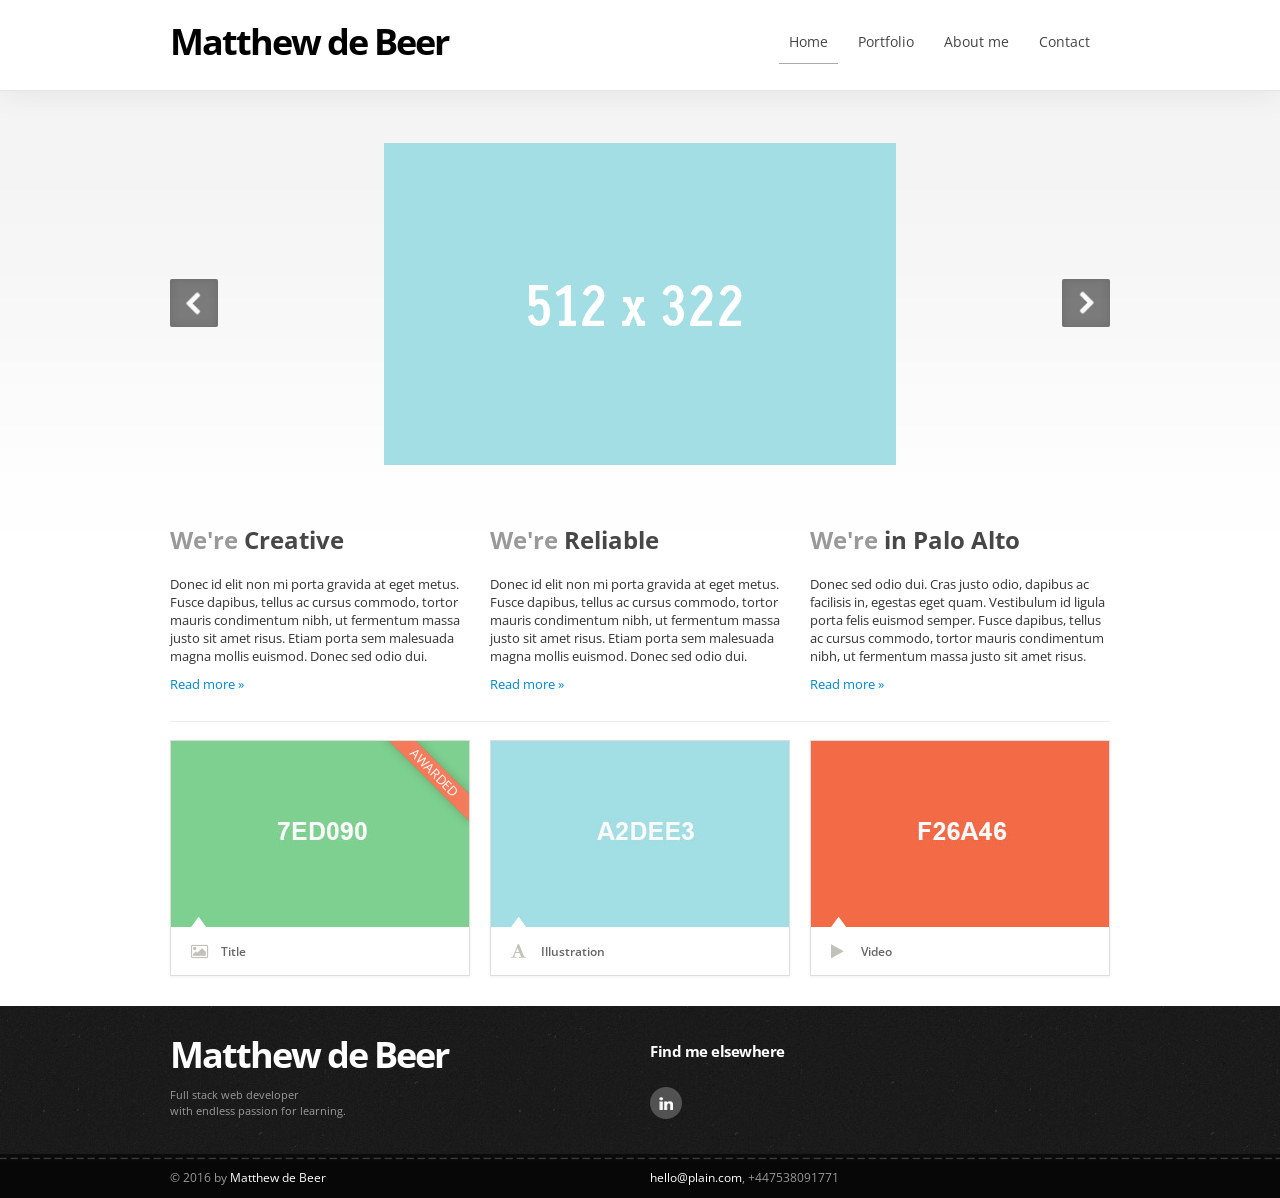
==== index.html @ ab4c8248 "Updated header, footer and nav" ====
<!DOCTYPE html>
<!--[if lt IE 7 ]><html class="ie ie6" lang="en"> <![endif]-->
<!--[if IE 7 ]><html class="ie ie7" lang="en"> <![endif]-->
<!--[if IE 8 ]><html class="ie ie8" lang="en"> <![endif]-->
<!--[if (gte IE 9)|!(IE)]><!--><html class="not-ie" lang="en"> <!--<![endif]-->
<head>

	<!-- Basic meta tags -->
	<meta charset="utf-8">
	<title>Matthew de Beer - Portfolio</title>
	<meta name="description" content="Matthew de Beer is a full stack web developer with experience working at Skype. Familiar with modern web frameworks for Javascript and Python including Flask, Express, React and Angular, as well as database technology such as MongoDB and PostgreSQL.">

	<meta name="viewport" content="width=device-width, initial-scale=1, maximum-scale=1">

	<!-- Styles -->
	<link href="css/style.css" rel="stylesheet" type="text/css" />
	<link href="css/font-awesome/font-awesome.min.css" rel="stylesheet" />
	<!--[if IE 7]>
		<link href="css/font-awesome/font-awesome-ie7.min.css" rel="stylesheet" />
	<![endif]-->
	
	<!-- Web Fonts  -->
	<link href='http://fonts.googleapis.com/css?family=Open+Sans:300,400,600,700,800' rel='stylesheet' type='text/css' />

	<!-- Javascript -->
	
	<script src="https://ajax.googleapis.com/ajax/libs/jquery/1.10.2/jquery.min.js"></script>
	<script>window.jQuery || document.write('<script src="js/jquery-1.10.2.min.js"><\/script>')</script>
	
	<!-- Internet Explorer condition - HTML5 shim, for IE6-8 support of HTML5 elements -->
	<!--[if lt IE 9]>
		<script src="http://html5shim.googlecode.com/svn/trunk/html5.js"></script>
	<![endif]-->

</head>
<body>

	<!-- Header
	================================================== -->
	<header id="header">

		<!-- Navigation
		================================================== -->
		<nav class="navbar">
			<div class="navbar-inner">
				<div class="container">
					<!-- Logo -->
					<a class="brand" href="index.html">
						Matthew de Beer
					</a>
					<ul class="nav">
						<li class="active"><a href="index.html" title="Home">Home</a></li>
						<li><a href="work.html" title="Our work">Portfolio</a></li>
						<li><a href="about.html" title="About me">About me</a></li>
						<li><a href="contact.html" title="Contact me">Contact</a></li>
					</ul>
				</div><!-- end .container -->
			</div><!-- end .navbar-inner -->
		</nav>

	</header>

	<!-- Content
	================================================== -->
	<section id="content" class="container">

</section><!-- end .container -->

<div class="lead-container">
<div class="container">

	<!-- Macbook carousel -->
	<div id="carousel" class="carousel slide" rel="carousel">
		<img src="img/carousel-macbook.png" class="carousel-macbook" alt="" />
		<!-- Carousel items -->
		<div class="carousel-inner">
			<!-- Item -->
			<div class="item active">
				<a href="#"><img src="assets/carousel/h.gif" alt="" /></a>
			</div>
			<!-- end Item -->
			<!-- Item -->
			<div class="item">
				<img src="assets/carousel/a.jpg" alt="" />
			</div>
			<!-- end Item -->
			<!-- Item -->
			<div class="item">
				<img src="assets/carousel/b.jpg" alt="" />
			</div>
			<!-- end Item -->
			<!-- Item -->
			<div class="item">
				<img src="assets/carousel/c.jpg" alt="" />
			</div>
			<!-- end Item -->
			<!-- Item -->
			<div class="item">
				<img src="assets/carousel/e.jpg" alt="" />
			</div>
			<!-- end Item -->
		</div>
		<!-- Carousel navigation -->
		<a class="carousel-control left" href="#carousel" data-slide="prev"></a>
		<a class="carousel-control right" href="#carousel" data-slide="next"></a>
	</div>
	<!-- end Macbook carousel -->

</div>
</div>

<section class="container">

	<section class="row">
		<article class="span4">
			<h2><span class="grey">We're</span> Creative</h2>
			<p>
				Donec id elit non mi porta gravida at eget metus. Fusce dapibus, tellus ac cursus commodo, tortor mauris condimentum nibh, ut fermentum massa justo sit amet risus. Etiam porta sem malesuada magna mollis euismod. Donec sed odio dui. 
			</p>
			<p><a class="" href="#">Read more &raquo;</a></p>
		</article>
		<article class="span4">
			<h2><span class="grey">We're</span> Reliable</h2>
			<p>
				Donec id elit non mi porta gravida at eget metus. Fusce dapibus, tellus ac cursus commodo, tortor mauris condimentum nibh, ut fermentum massa justo sit amet risus. Etiam porta sem malesuada magna mollis euismod. Donec sed odio dui. 
			</p>
			<p><a class="" href="#">Read more &raquo;</a></p>
		</article>
		<article class="span4">
			<h2><span class="grey">We're</span> in Palo Alto</h2>
			<p>Donec sed odio dui. Cras justo odio, dapibus ac facilisis in, egestas eget quam. Vestibulum id ligula porta felis euismod semper. Fusce dapibus, tellus ac cursus commodo, tortor mauris condimentum nibh, ut fermentum massa justo sit amet risus.</p>
			<p><a class="" href="#">Read more &raquo;</a></p>
		</article>
	</section>
	<!-- end .row -->

	<hr />

	<section class="row" id="portfolio">

		<!-- portfolio item-->
		<article class="span4 project link">

			<div class="thumbnail">
				<!-- image -->
				<a href="project.html" title="">
					<img alt="" src="assets/homepage/placeholder-1.jpg" />
				</a>
				<!-- description -->
				<div class="project-description">
					<!-- icon -->
					<i class="icon-picture"></i>
					<!-- name -->
					<b class="project-name">Title</b>
				</div>
				<!-- ribbon -->
				<div class="ribbon"><span>Awarded</span></div>
			</div>

		</article>
		<!-- end portfolio item-->

		<article class="span4 project zoom">
			<div class="thumbnail">
				<a href="project.html" title="">
					<img alt="" src="assets/homepage/placeholder-2.jpg" />
				</a>
				<a href="#"></a>
				<div class="project-description">
					<b class="name">Illustration</b>
					<i class="icon-font"></i>
				</div>
			</div>
		</article>

		<article class="span4 project link">
			<div class="thumbnail">
				<a href="project.html" title="">
					<img alt="" src="assets/homepage/placeholder-3.jpg" />
				</a>
				<div class="project-description">
					<b class="name">Video</b>
					<i class="icon-play"></i>
				</div>
			</div>
		</article>

	</section>

	</section>

	<!-- Footer
	================================================== -->

	<footer id="footer">
		<div class="container">
			<div class="row">
				<div class="span6">
					<a class="brand" href="index.html">
						Matthew de Beer
					</a>
					<p>
						Full stack web developer <br />with endless passion for learning. <br />
						
					</p>
				</div>
				<div class="span6 social-networks">
					<h3>Find me elsewhere</h3>
					<p>
						<a class="social-network linkedin"></a>
					</p>
				</div>
			</div> <!-- end .row -->		
		</div> <!-- end .container -->
	</footer><!-- end #footer -->

	<footer id="copyright">
		<div class="container">
			<div class="row">
				<div class="span6">
					&copy; 2016 by <a>Matthew de Beer</a>
				</div>
				<div class="span6">
					<a href="#" title="Send us email">hello@plain.com</a>, 
					+447538091771
				</div>
			</div> <!-- end .row -->		
		</div> <!-- end .container -->
	</footer><!-- end #footer-extra -->

	<!-- Javascript - Placed at the end of the document so the pages load faster 
	================================================== -->

	<script type="text/javascript" src="js/bootstrap.min.js"></script>
	<script type="text/javascript" src="js/jquery.isotope.min.js"></script>
	<script type="text/javascript" src="js/jquery.touchSwipe.min.js"></script>
	<script type="text/javascript" src="js/jquery.hotkeys.min.js" charset='utf-8'></script>
	<script type="text/javascript" src="js/functions.min.js"></script>
	
</body>
</html>
---- css/style.css ----
@import url("bootstrap/bootstrap.min.css");

@import url("bootstrap/bootstrap-responsive.min.css");

@import url("bootstrap-override.css");
/* --------------------------------------------------------	*/
/*	Twitter Bootstrap with Responsive media queries */
/*	Custom override - max width of 1024px */
/* --------------------------------------------------------	*/
/* --------------------------------------------------------	*/
/*	Base */
/* --------------------------------------------------------	*/
:focus {
  outline-color: transparent!important;
  outline-style: none!important;
}
html {
  overflow-y: scroll;
  background: #080707;
}
body {
  margin: 0;
  padding: 0;
  font-family: "Open Sans", "Helvetica Neue", Helvetica, Arial, sans-serif;
  font-size: 13px;
  line-height: 18px;
  color: #333333;
  -webkit-font-smoothing: subpixel-antialiased;
  -webkit-text-size-adjust: 100%;
  cursor: default;
}
body {
  background: url(../img/background.png) repeat-x #ffffff;
}
h1,
h2,
h3,
h4,
h5,
h6 {
  color: #474747;
  font-weight: 700;
  line-height: 1.25;
  margin: 0 0 20px 0;
}
h3,
h4,
h5 {
  font-weight: 600;
  margin: 0 0 10px 0;
}
h1 {
  font-size: 30px;
  margin: 0 0 20px 0;
}
h2 {
  font-size: 24px;
}
h3 {
  font-size: 18px;
}
h4 {
  font-size: 14px;
}
a {
  color: #0088cc;
  text-decoration: none;
}
a:hover {
  color: #005580;
  text-decoration: underline;
}
hr {
  background: none;
  border: none;
  height: 1px;
  margin: 18px 0;
  background: #eee;
  color: #efefef;
}
blockquote {
  background: url(../img/blockquote.png) 16px 16px no-repeat #f3f3f3;
  border: none;
  padding: 24px 24px 24px 56px;
  margin: 20px 0;
  font-size: 1.1em;
  line-height: 1.5em;
  color: #666;
}
ul {
  margin: 20px 0;
}
ul li i[class^="icon-"] {
  color: #999;
}
ul li:hover i[class^="icon-"] {
  color: #222;
}
/* --------------------------------------------------------	*/
/*	Classes	*/
/* --------------------------------------------------------	*/
.fr {
  float: right;
}
.fl {
  float: left;
}
.ac {
  text-align: center;
}
.al {
  text-align: left;
}
.ar {
  text-align: right;
}
.clr {
  clear: both;
}
.grey {
  color: #999999;
}
.hidden {
  display: none;
}
.show {
  display: block;
}
.unstyled {
  list-style-type: none;
  margin: 0;
}
.stacked {
  -webkit-box-shadow: 0 5px 0 -4px #ffffff, 0 5px 0 -3px #c2c0b8, 0 11px 0 -8px #ffffff, 0 11px 0 -7px #c2c0b8, 0 17px 0 -12px #ffffff, 0 17px 0 -11px #c2c0b8;
  -moz-box-shadow: 0 5px 0 -4px #ffffff, 0 5px 0 -3px #c2c0b8, 0 11px 0 -8px #ffffff, 0 11px 0 -7px #c2c0b8, 0 17px 0 -12px #ffffff, 0 17px 0 -11px #c2c0b8;
  -o-box-shadow: 0 5px 0 -4px #ffffff, 0 5px 0 -3px #c2c0b8, 0 11px 0 -8px #ffffff, 0 11px 0 -7px #c2c0b8, 0 17px 0 -12px #ffffff, 0 17px 0 -11px #c2c0b8;
  box-shadow: 0 5px 0 -4px #ffffff, 0 5px 0 -3px #c2c0b8, 0 11px 0 -8px #ffffff, 0 11px 0 -7px #c2c0b8, 0 17px 0 -12px #ffffff, 0 17px 0 -11px #c2c0b8;
}
.inline {
  display: inline;
}
.inline-block {
  display: inline-block;
}
.uc {
  text-transform: uppercase;
}
.ajax-loader {
  display: none;
}
.gradient {
  background: #A0DBE8;
  background-image: linear-gradient(100 100, #a0dbe8 10%, #83b7e0 55%);
  background-image: -o-linear-gradient(100 100, #a0dbe8 10%, #83b7e0 55%);
  background-image: -moz-linear-gradient(left, #a0dbe8 10%, #83b7e0 78%);
  background-image: -webkit-linear-gradient(100 100, #a0dbe8 10%, #83b7e0 55%);
  background-image: -ms-linear-gradient(100 100, #a0dbe8 10%, #83b7e0 55%);
  background-image: -webkit-gradient(linear, 100 100, 200 200, color-stop(0.1, #a0dbe8), color-stop(0.55, #83b7e0));
}
/* --------------------------------------------------------	*/
/*	Footer */
/* --------------------------------------------------------	*/
footer {
  background: url(../img/footer.png);
  margin: 30px 0 0 0;
  padding: 36px 0 10px 0;
  color: #ccc;
  /*	Footer - Social networks */

  /*	Footer - Newsletter signup */

  /*	Copyright - bottom of each page */

  /* --------------------------------------------------------	*/

}
footer h3 {
  color: #fff;
  margin: 0 0 10px 0;
  font-weight: bold;
  letter-spacing: -0.5px;
  font-size: 15px;
}
footer .brand {
  font-weight: bold;
  font-size: 36px;
  display: inline-block;
  letter-spacing: -2px;
  line-height: 0.7em;
  color: #fff;
  margin: 0 0 20px 0;
}
footer p {
  font-size: 0.85em;
  color: #999;
  line-height: 1.4em;
}
footer .social-networks h3 {
  margin-bottom: 26px;
}
footer .social-networks a {
  margin: 0 8px 12px 0;
}
footer .newsletter input,
footer #newsletter-subscribe {
  background: #212121;
  text-shadow: none;
  border: 1px solid #282828;
  float: left;
  max-width: 80%;
  -webkit-box-shadow: inset 0px 1px 0px #222222, 0px 2px 0px 0px #2a2a2a;
  -moz-box-shadow: inset 0px 1px 0px #222222, 0px 2px 0px 0px #2a2a2a;
  -o-box-shadow: inset 0px 1px 0px #222222, 0px 2px 0px 0px #2a2a2a;
  box-shadow: inset 0px 1px 0px #222222, 0px 2px 0px 0px #2a2a2a;
}
footer .newsletter input {
  color: #999;
  padding-right: 20px;
}
footer #newsletter-subscribe {
  padding: 0px 10px;
  border: 0;
  line-height: 24px;
  margin: 4px 0 0 -35px;
  background: none;
  color: #ccc;
  z-index: 9;
  -webkit-box-shadow: none;
  -moz-box-shadow: none;
  -o-box-shadow: none;
  box-shadow: none;
}
footer #newsletter-subscribe:hover {
  text-decoration: none;
  color: #7ed090;
}
footer#copyright {
  background: url(../img/copyright-background.png) repeat-x #080707;
  margin: 0;
  padding: 14px 0 12px 0;
  font-size: 0.9em;
  color: #999999;
}
footer#copyright a {
  color: #fff;
}
/* ---------------------------------------------------------------------- */
/*	Tables
/* ---------------------------------------------------------------------- */
table {
  color: #444;
  width: 100%;
  border-collapse: collapse;
  border-width: 1px;
  border-style: solid;
  border-color: #ccc;
}
table thead tr {
  border: 0;
}
table thead th {
  background: #eee;
  font-weight: 600;
  text-align: left;
  color: #222;
  padding: 6px 10px;
  border: 0px solid #ddd;
  border-bottom: 1px solid #ddd;
  background-image: linear-gradient(bottom, #f2f2f2 46%, #fafafa 92%);
  background-image: -o-linear-gradient(bottom, #f2f2f2 46%, #fafafa 92%);
  background-image: -moz-linear-gradient(bottom, #f2f2f2 46%, #fafafa 92%);
  background-image: -webkit-linear-gradient(bottom, #f2f2f2 46%, #fafafa 92%);
  background-image: -ms-linear-gradient(bottom, #f2f2f2 46%, #fafafa 92%);
  background-image: -webkit-gradient(linear, left bottom, left top, color-stop(0.46, #f2f2f2), color-stop(0.92, #fafafa));
}
table td {
  padding: 4px 10px;
  background: #fff;
  border-bottom: 1px solid #eee;
}
table tr:last-child td {
  border-bottom: 1px solid #ccc;
}
table tr:nth-child(even) td {
  background: #fafafa;
}
table tr:hover td {
  background: #EAF5FA;
}
/* ---------------------------------------------------------------------- */
/*	Forms and input elements
/* ---------------------------------------------------------------------- */
label {
  cursor: pointer;
  display: block;
  margin: 0 0 5px;
  color: #666;
  font-weight: 600;
  text-shadow: 1px 1px 0 #fff;
}
input,
textarea,
select,
input[type=text],
input[type=email],
input[type=search],
input[type=password] {
  font-size: 13px;
  background-color: #ffffff;
  border: 1px solid #e8e8e8;
  color: #8f8f8f;
  padding: 5px 10px;
  -webkit-border-radius: 0;
  -moz-border-radius: 0;
  border-radius: 0;
  -webkit-background-clip: padding-box;
  -moz-background-clip: padding;
  background-clip: padding-box;
  -webkit-box-shadow: none;
  -moz-box-shadow: none;
  -o-box-shadow: none;
  box-shadow: none;
}
textarea {
  padding: 10px;
  resize: both;
}
select,
option {
  cursor: pointer;
  padding: 5px 7px;
}
input:hover,
textarea:hover,
select:hover {
  border-color: #dedede;
}
input:focus,
textarea:focus,
select:focus {
  border-color: #ccc;
}
input[type="checkbox"],
input[type="radio"] {
  width: 20px;
}
/* Fix for Mobile Safari */
input[type="checkbox"] {
  -webkit-appearance: checkbox;
}
input[type="radio"] {
  -webkit-appearance: radio;
}
/* Placeholder */
input::-webkit-input-placeholder,
textarea::-webkit-input-placeholder {
  color: #aaa;
}
input:-moz-placeholder,
textarea:-moz-placeholder {
  color: #aaa;
}
select {
  display: block;
  width: 232px;
  margin: 0;
  padding: 0 4px;
  background: url(../img/select-box.png) #ffffff right center no-repeat;
  line-height: 1.6em;
  cursor: pointer;
  color: #666;
  border: 1px solid #ccc;
  -webkit-appearance: none;
  -moz-appearance: none;
  appearance: none;
  -webkit-border-radius: 2px;
  -moz-border-radius: 2px;
  border-radius: 2px;
  -webkit-background-clip: padding-box;
  -moz-background-clip: padding;
  background-clip: padding-box;
}
select:hover {
  border: 1px solid #bbb;
}
/* styling for inputs */
input[type=text],
input[type=email],
input[type=password],
input[type=search],
textarea {
  border-color: #bbb #ccc #ddd #ccc;
  -webkit-transition: border 0.2s background 0.2s width 0.4s ease;
  -moz-transition: border 0.2s background 0.2s width 0.4s ease;
  -ms-transition: border 0.2s background 0.2s width 0.4s ease;
  -o-transition: border 0.2s background 0.2s width 0.4s ease;
  transition: border 0.2s background 0.2s width 0.4s ease;
  -webkit-border-radius: 3px;
  -moz-border-radius: 3px;
  border-radius: 3px;
  -webkit-background-clip: padding-box;
  -moz-background-clip: padding;
  background-clip: padding-box;
}
input:focus,
textarea:focus {
  border-color: #FED86F!important;
  outline: none;
  background-color: #fcfcfc;
  -webkit-box-shadow: 0 0 10px rgba(0, 0, 0, 0.1) inset !important;
  -moz-box-shadow: 0 0 10px rgba(0, 0, 0, 0.1) inset !important;
  -o-box-shadow: 0 0 10px rgba(0, 0, 0, 0.1) inset !important;
  box-shadow: 0 0 10px rgba(0, 0, 0, 0.1) inset !important;
}
/* --------------------------------------------------------	*/
/*	Buttons */
/* --------------------------------------------------------	*/
button,
input[type=submit],
input[type=button],
.button {
  /* default style */

  display: inline-block;
  position: relative;
  text-decoration: none;
  cursor: pointer;
  font-size: 14px;
  color: #fff;
  background-image: none;
  filter: none;
  padding: 8px 18px;
  font-weight: normal;
  border-style: solid;
  border-width: 1px;
  vertical-align: middle;
  -webkit-border-radius: 4px;
  -moz-border-radius: 4px;
  border-radius: 4px;
  -webkit-background-clip: padding-box;
  -moz-background-clip: padding;
  background-clip: padding-box;
  -webkit-transition: all 0.15s ease;
  -moz-transition: all 0.15s ease;
  -ms-transition: all 0.15s ease;
  -o-transition: all 0.15s ease;
  transition: all 0.15s ease;
}
button:hover,
input[type=submit]:hover,
input[type=button]:hover,
.button:hover {
  text-decoration: none;
  color: #fff;
  cursor: pointer;
  border-color: rgba(0, 0, 0, 0) !important;
}
button:active,
input[type=submit]:active,
input[type=button]:active,
.button:active {
  border-color: rgba(0, 0, 0, 0.2) !important;
}
button i,
.button i {
  vertical-align: baseline;
  font-size: 14px;
  line-height: 0.8em;
}
.button.disabled {
  background: #f6f6f6!important;
  border: 1px solid #ccc!important;
  color: #222!important;
  background-image: none!important;
}
/* --------------------------------------------------------	*/
/*	Sizes */
/* --------------------------------------------------------	*/
.button.block {
  display: block;
  padding: 12px 20px;
}
.button.tiny {
  padding: 4px 12px;
  font-size: 11px;
  font-weight: 400;
}
.button.small {
  padding: 6px 16px;
  font-size: 12px;
  font-weight: 400;
}
.button.large {
  padding: 14px 20px;
  font-size: 18px;
  font-weight: 600;
}
.button.tiny i {
  font-size: 11px;
}
.button.small i {
  font-size: 11px;
}
.button.large i {
  font-size: 18px;
}
/* --------------------------------------------------------	*/
/*	Colors */
/* --------------------------------------------------------	*/
button,
input[type=submit],
input[type=button],
.button {
  background: #52BBEC;
  border-color: #52BBEC;
}
input[type=submit]:hover,
input[type=button]:hover,
.button:hover {
  background: #6cc5ef;
}
.button:active {
  background: #4fb4e3;
}
/* Green */
.button.green {
  color: #fff;
  background: #7ed090;
  border-color: #7ed090;
}
.button.green:hover {
  background: #91d7a1;
}
.button.green:active {
  background: #7bca8c;
}
/* Brown */
.button.brown {
  color: #fff;
  background: #58504B;
  border-color: #58504B;
}
.button.brown:hover {
  background: #716a66;
}
.button.brown:active {
  background: #554d48;
}
/* Yellow */
.button.yellow {
  color: #996633;
  background: #FED86F;
  border-color: #FED86F;
}
.button.yellow:hover {
  background: #fede84;
}
.button.yellow:active {
  background: #f4d06b;
}
/* Orange */
.button.orange {
  color: #fff;
  background: #f26a46;
  border-color: #f26a46;
}
.button.orange:hover {
  background: #f48062;
}
.button.orange:active {
  background: #e96643;
}
/* Red */
.button.red {
  color: #fff;
  background: #e74c3c;
  border-color: #e74c3c;
}
.button.red:hover {
  background: #eb6759;
}
.button.red:active {
  background: #de493a;
}
/* --------------------------------------------------------	*/
/*	Tabs */
/* --------------------------------------------------------	*/
.nav-tabs {
  padding-left: 0px;
}
.nav-tabs > li {
  margin-left: 0px;
}
.nav-tabs > li > a {
  border: 1px solid #ccc;
  background: #f6f6f6;
  color: #222;
  -webkit-border-radius: 4px 4px 0 0;
  -moz-border-radius: 4px 4px 0 0;
  border-radius: 4px 4px 0 0;
  -webkit-background-clip: padding-box;
  -moz-background-clip: padding;
  background-clip: padding-box;
}
.nav-tabs > li:first-child {
  margin-left: 0px;
}
.nav-tabs > li.active > a {
  border: 1px solid #ccc;
  border-bottom: 1px solid #fff;
  background: #fff;
  color: #000000;
}
.nav-tabs > li:hover > a {
  background: #eee;
  color: #000;
  border: 1px solid #ccc;
}
.tab-content {
  border: 1px solid #ccc;
  border-width: 0 1px 1px 1px;
  margin-top: -20px;
  padding: 20px;
  background: white;
  -webkit-border-radius: 0 0 4px 4px;
  -moz-border-radius: 0 0 4px 4px;
  border-radius: 0 0 4px 4px;
  -webkit-background-clip: padding-box;
  -moz-background-clip: padding;
  background-clip: padding-box;
}
/* --------------------------------------------------------	*/
/*	Navigation */
/* --------------------------------------------------------	*/
.navbar {
  background: white;
  padding-bottom: 26px;
  margin-bottom: 32px;
  border-bottom: 1px solid #e6e6e6;
  -webkit-box-shadow: 0 0 32px rgba(0, 0, 0, 0.08);
  -moz-box-shadow: 0 0 32px rgba(0, 0, 0, 0.08);
  -o-box-shadow: 0 0 32px rgba(0, 0, 0, 0.08);
  box-shadow: 0 0 32px rgba(0, 0, 0, 0.08);
  padding-top: 0px;
}
.navbar li a {
  display: block!important;
}
.navbar .container {
  width: 940px;
  padding-bottom: 0px;
  border-bottom: 0px solid #eee;
  margin-bottom: 0px;
}
.navbar .navbar-inner {
  background: transparent!important;
  background-image: none!important;
  padding: 19px 0 0 0;
  border: none;
  filter: none;
  -webkit-box-shadow: none;
  -moz-box-shadow: none;
  -o-box-shadow: none;
  box-shadow: none;
}
.navbar .nav-responsive {
  display: none;
}
.navbar .brand {
  font-weight: bold;
  font-size: 36px;
  letter-spacing: -2px;
  line-height: 0.7em;
  color: #000;
  -webkit-transition: all 0.1s ease-out;
  -moz-transition: all 0.1s ease-out;
  -ms-transition: all 0.1s ease-out;
  -o-transition: all 0.1s ease-out;
  transition: all 0.1s ease-out;
}
.navbar .brand:hover {
  color: #7ed090;
}
.navbar .nav {
  float: right;
}
.navbar .nav > li:hover {
  border-bottom: 1px solid #ccc;
}
.navbar .nav > li.active {
  border-bottom: 1px solid #aaa;
}
.navbar .nav > li.active > a,
.navbar .nav > li.active:hover > a {
  background: none;
  font-weight: bold;
  font-weight: normal;
  color: #000;
}
.navbar .nav > li {
  margin: 4px 0 0 10px;
  position: relative;
}
.navbar .nav > li a,
.navbar .nav > li a:hover {
  text-decoration: none;
  -webkit-box-shadow: none !important;
  -moz-box-shadow: none !important;
  -o-box-shadow: none !important;
  box-shadow: none !important;
}
.navbar .nav > li > a {
  color: #444!important;
  padding: 9px 10px 11px;
  font-size: 1.1em;
  text-shadow: 0 -1px 0 rgba(255, 255, 255, 0.25);
}
.navbar .nav > li > a:hover {
  color: #222;
}
/* --------------------------------------------------------	*/
/*	Navigation - dropdown */
/* --------------------------------------------------------	*/
.navbar .nav li.dropdown:hover {
  -webkit-border-radius: 3px;
  -moz-border-radius: 3px;
  border-radius: 3px;
  -webkit-background-clip: padding-box;
  -moz-background-clip: padding;
  background-clip: padding-box;
}
.navbar .nav li.dropdown:hover {
  background: #444;
}
.navbar .nav li.dropdown a {
  text-decoration: none;
}
.navbar .nav li.dropdown:hover a {
  color: #fff!important;
}
.navbar .nav li.dropdown ul li:first-child {
  -webkit-border-radius: 0 3px 0 0;
  -moz-border-radius: 0 3px 0 0;
  border-radius: 0 3px 0 0;
  -webkit-background-clip: padding-box;
  -moz-background-clip: padding;
  background-clip: padding-box;
}
.navbar .nav li.dropdown ul li:last-child {
  -webkit-border-radius: 0 0 3px 3px;
  -moz-border-radius: 0 0 3px 3px;
  border-radius: 0 0 3px 3px;
  -webkit-background-clip: padding-box;
  -moz-background-clip: padding;
  background-clip: padding-box;
}
.navbar .nav li ul {
  margin: 0;
  display: none;
  z-index: 99;
}
.navbar .nav li ul li {
  margin: 0;
  padding: 0;
  background: #444;
  width: 160px;
  border-bottom: 1px solid #555;
  -webkit-transition: all 0.3s ease-out;
  -moz-transition: all 0.3s ease-out;
  -ms-transition: all 0.3s ease-out;
  -o-transition: all 0.3s ease-out;
  transition: all 0.3s ease-out;
}
.navbar .nav li ul li:hover {
  background: #f26a46;
}
.navbar .nav li ul li a {
  padding: 6px 10px;
  margin: 0;
  display: inline-block;
  text-decoration: none;
  color: #fff;
  font-size: 0.9em;
}
.navbar .nav li:hover ul {
  list-style-type: none;
  margin: 0;
  display: block;
  position: absolute;
  top: 2.9em;
}
/* --------------------------------------------------------	*/
/*	Carousel */
/* --------------------------------------------------------	*/
.carousel {
  -webkit-box-sizing: border-box;
  -moz-box-sizing: border-box;
  box-sizing: border-box;
}
.carousel-control {
  position: absolute;
  background: transparent;
  background-repeat: no-repeat;
  color: transparent;
  width: 48px;
  height: 48px;
  top: 50%;
  margin-top: -25px;
  border: 0;
  padding: 0px;
  line-height: 0.4em;
  -webkit-border-radius: 2px;
  -moz-border-radius: 2px;
  border-radius: 2px;
  -webkit-background-clip: padding-box;
  -moz-background-clip: padding;
  background-clip: padding-box;
  -webkit-box-shadow: 0 0 10px rgba(0, 0, 0, 0.2) inset;
  -moz-box-shadow: 0 0 10px rgba(0, 0, 0, 0.2) inset;
  -o-box-shadow: 0 0 10px rgba(0, 0, 0, 0.2) inset;
  box-shadow: 0 0 10px rgba(0, 0, 0, 0.2) inset;
  -webkit-transition: all 0.2s ease-out;
  -moz-transition: all 0.2s ease-out;
  -ms-transition: all 0.2s ease-out;
  -o-transition: all 0.2s ease-out;
  transition: all 0.2s ease-out;
  -ms-filter: progid:DXImageTransform.Microsoft.Alpha(opacity=(80));
  filter: alpha(opacity = (80));
  -webkit-opacity: 0.8;
  -khtml-opacity: 0.8;
  -moz-opacity: 0.8;
  opacity: 0.8;
}
.carousel-control:hover {
  -ms-filter: progid:DXImageTransform.Microsoft.Alpha(opacity=(100));
  filter: alpha(opacity = (100));
  -webkit-opacity: 1;
  -khtml-opacity: 1;
  -moz-opacity: 1;
  opacity: 1;
}
.carousel-control.left {
  left: 0px;
  background: url(../img/carousel-prev.png) top center no-repeat;
  background-size: contain;
}
.carousel-control.right {
  right: 0px;
  background: url(../img/carousel-next.png) top center no-repeat;
  background-size: contain;
}
.carousel .item img,
.carousel .item a {
  display: block;
  margin-left: auto;
  margin-right: auto;
}
.carousel-table {
  max-width: 120%;
  width: 120%;
  margin-left: -10%;
  margin-top: -6%;
}
.lead-container {
  padding: 0px 0 0;
  margin-bottom: 20px;
}
.lead-container .container {
  padding: 20px 0 20px 0;
}
/* --------------------------------------------------------	*/
/*	Macbook carousel */
/* --------------------------------------------------------	*/
.lead-container {
  overflow: hidden;
  background: url(../img/carousel-macbook-background.png) 0 410px repeat-x;
}
.carousel.macbook {
  position: relative;
  border: 0;
  width: 100%;
  height: 470px;
  margin: 0 auto;
  padding: 0;
}
.carousel .carousel-macbook {
  display: none;
}
.carousel.macbook .carousel-macbook {
  display: block;
  position: absolute;
  overflow: hidden;
  width: 770px;
  width: 1175px;
  max-width: 1175px;
  top: 0px;
  left: -117px;
}
.carousel.macbook .item {
  overflow: hidden;
  margin-top: 42px;
}
.carousel.macbook .carousel-inner {
  width: 512px;
  height: 348px;
  margin: 0 auto;
}
.carousel.macbook .carousel-control {
  margin-top: -65px;
  background-color: #8E8B89;
  -webkit-border-radius: 50%;
  -moz-border-radius: 50%;
  border-radius: 50%;
  -webkit-background-clip: padding-box;
  -moz-background-clip: padding;
  background-clip: padding-box;
}
.carousel.macbook .carousel-control:hover {
  background-color: #F27351;
  background-color: #f47d5e;
}
.carousel.macbook .carousel-control.left {
  background-image: url(../img/carousel-macbook-prev.png);
  background-position: top center;
  background-size: contain;
}
.carousel.macbook .carousel-control.right {
  background-image: url(../img/carousel-macbook-next.png);
  background-position: top center;
  background-size: contain;
}
/* --------------------------------------------------------	*/
/*	Macbook carousel media queries*/
/* --------------------------------------------------------	*/
@media (max-width: 979px) and (min-width: 768px) {
  .lead-container {
    background: url(../img/carousel-macbook-background.png) 0 360px repeat-x;
  }
  .carousel.macbook .carousel-macbook {
    width: 620px;
    width: 1008px;
    left: -142px;
    height: auto;
  }
  .carousel.macbook {
    height: 420px;
  }
  .carousel.macbook .item {
    margin-top: 34px;
  }
  .carousel.macbook .carousel-inner {
    width: 440px;
    height: 300px;
  }
  .carousel.macbook .carousel-control {
    margin-top: -75px;
    color: transparent;
    width: 48px!important;
    height: 48px!important;
  }
}
@media (max-width: 767px) {
  .carousel.macbook {
    height: auto;
    margin-bottom: 30px;
    margin-top: 0px;
  }
  .carousel.macbook .carousel-macbook {
    display: none;
    height: auto;
  }
  .carousel.macbook .item {
    margin-top: 0;
  }
  .carousel.macbook .item img {
    padding: 2px;
    -webkit-box-sizing: border-box;
    -moz-box-sizing: border-box;
    box-sizing: border-box;
    background: #fff;
    border: 1px solid #ddd;
  }
  .carousel.macbook .carousel-inner {
    width: 100%;
    height: auto;
  }
  .lead-container {
    background: none;
  }
  .carousel.macbook .carousel-control {
    color: transparent;
    width: 48px!important;
    height: 48px!important;
    margin: 0 10px;
    margin-top: -12px;
  }
}
/* --------------------------------------------------------	*/
/*	Hero unit (page headings) */
/* --------------------------------------------------------	*/
.hero-unit {
  position: relative;
  padding: 0 0 0 0;
  background: transparent;
  margin-bottom: 0;
  font-size: 13px;
  line-height: 1.3em;
}
.hero-unit h1 {
  font-size: 2em;
  margin: 0 0 0.5em 0;
}
.hero-unit p {
  font-size: 1.8em;
  line-height: 1.15em;
}
/* --------------------------------------------------------	*/
/*	Custom styled scrollbar */
/* --------------------------------------------------------	*/
/*
html:not(.osx) ::-webkit-scrollbar {
	width: 6px;
}
html:not(.osx) ::-webkit-scrollbar-track-piece {
	background-color: white;
}
html:not(.osx) ::-webkit-scrollbar-thumb:vertical {
	background-color: rgba(0,0,0,0.5);
}
*/
/* --------------------------------------------------------	*/
/*	Thumbnails */
/* --------------------------------------------------------	*/
.thumbnail {
  position: relative;
  overflow: hidden;
  -webkit-border-radius: 0;
  -moz-border-radius: 0;
  border-radius: 0;
  -webkit-background-clip: padding-box;
  -moz-background-clip: padding;
  background-clip: padding-box;
}
.thumbnail img {
  -webkit-transition: opacity 0.2s ease-out;
  -moz-transition: opacity 0.2s ease-out;
  -ms-transition: opacity 0.2s ease-out;
  -o-transition: opacity 0.2s ease-out;
  transition: opacity 0.2s ease-out;
}
.thumbnail:hover {
  border-color: #ccc!important;
}
.thumbnail:hover img {
  -ms-filter: progid:DXImageTransform.Microsoft.Alpha(opacity=(80));
  filter: alpha(opacity = (80));
  -webkit-opacity: 0.8;
  -khtml-opacity: 0.8;
  -moz-opacity: 0.8;
  opacity: 0.8;
}
/* --------------------------------------------------------	*/
/*	Section CTA Call to action */
/* --------------------------------------------------------	*/
.section-call-to-action {
  position: relative;
  background: #f4f3f2;
  border-top: 1px solid #eee;
  padding: 36px;
  margin: 36px 0 0;
}
.section-call-to-action:before {
  content: "▾";
  position: absolute;
  top: 0px;
  left: 50%;
  margin: 0 0 0 -15px;
  line-height: 0px;
  font-size: 46px;
  color: #fff;
}
.section-call-to-action + footer {
  margin-top: 0;
}
/* --------------------------------------------------------	*/
/*	Zoom and link overlays */
/* --------------------------------------------------------	*/
.zoom,
.link {
  position: relative;
}
.link .link-overlay,
.zoom .zoom-overlay {
  display: none;
  position: absolute;
  left: 50%;
  width: 42px;
  height: 42px;
  margin-left: -21px;
  margin-top: -21px;
  cursor: pointer;
  background: url(../img/icon-link.png) center center no-repeat;
}
.zoom .zoom-overlay {
  background: url(../img/icon-zoom.png) center center no-repeat;
}
.not-ie .link .link-overlay,
.not-ie .zoom .zoom-overlay {
  display: block;
  -ms-filter: progid:DXImageTransform.Microsoft.Alpha(opacity=(0));
  filter: alpha(opacity = (0));
  -webkit-opacity: 0;
  -khtml-opacity: 0;
  -moz-opacity: 0;
  opacity: 0;
  -webkit-transition: opacity 0.2s ease-in-out;
  -moz-transition: opacity 0.2s ease-in-out;
  -ms-transition: opacity 0.2s ease-in-out;
  -o-transition: opacity 0.2s ease-in-out;
  transition: opacity 0.2s ease-in-out;
}
.not-ie .zoom:hover .zoom-overlay,
.not-ie .link:hover .link-overlay {
  -ms-filter: progid:DXImageTransform.Microsoft.Alpha(opacity=(100));
  filter: alpha(opacity = (100));
  -webkit-opacity: 1;
  -khtml-opacity: 1;
  -moz-opacity: 1;
  opacity: 1;
}
.zoom:hover .zoom-overlay,
.link:hover .link-overlay {
  display: block;
}
/* --------------------------------------------------------	*/
/*	Pricing */
/* --------------------------------------------------------	*/
.pricing p {
  margin: 0;
}
.pricing ul {
  list-style-type: none;
  margin: 0 0 20px 0;
}
.pricing ul li {
  border-bottom: 1px solid #eee;
  padding: 4px 0px;
  font-size: 1.2em;
  color: #222;
}
.pricing ul li i {
  color: #444;
  font-size: 12px;
}
.pricing .plan {
  color: #666;
  margin-top: 35px;
  overflow: hidden;
  -webkit-transition: box-shadow 0.2s ease-in-out;
  -moz-transition: box-shadow 0.2s ease-in-out;
  -ms-transition: box-shadow 0.2s ease-in-out;
  -o-transition: box-shadow 0.2s ease-in-out;
  transition: box-shadow 0.2s ease-in-out;
  -webkit-box-shadow: 0 0 6px rgba(0, 0, 0, 0.2);
  -moz-box-shadow: 0 0 6px rgba(0, 0, 0, 0.2);
  -o-box-shadow: 0 0 6px rgba(0, 0, 0, 0.2);
  box-shadow: 0 0 6px rgba(0, 0, 0, 0.2);
}
.pricing .plan:hover {
  -webkit-box-shadow: 0 0 12px rgba(0, 0, 0, 0.25);
  -moz-box-shadow: 0 0 12px rgba(0, 0, 0, 0.25);
  -o-box-shadow: 0 0 12px rgba(0, 0, 0, 0.25);
  box-shadow: 0 0 12px rgba(0, 0, 0, 0.25);
}
.pricing .plan.most-popular {
  margin-top: 10px;
  position: relative;
  display: inline-block;
  overflow: hidden;
}
.pricing .well {
  background: #fff;
  border: 1px solid #ccc;
  margin-top: 0;
  margin-bottom: 0;
  -webkit-box-shadow: 0 0 10px rgba(0, 0, 0, 0.1);
  -moz-box-shadow: 0 0 10px rgba(0, 0, 0, 0.1);
  -o-box-shadow: 0 0 10px rgba(0, 0, 0, 0.1);
  box-shadow: 0 0 10px rgba(0, 0, 0, 0.1);
  -webkit-border-radius: 0 0 3px 3px;
  -moz-border-radius: 0 0 3px 3px;
  border-radius: 0 0 3px 3px;
  -webkit-background-clip: padding-box;
  -moz-background-clip: padding;
  background-clip: padding-box;
}
.pricing .title {
  text-align: center;
  font-size: 30px;
  line-height: 1.5em;
  margin: 0;
  padding: 10px 20px;
  background: #2c2c2c;
  font-weight: 300;
  color: #fff;
  -webkit-border-radius: 3px 3px 0 0;
  -moz-border-radius: 3px 3px 0 0;
  border-radius: 3px 3px 0 0;
  -webkit-background-clip: padding-box;
  -moz-background-clip: padding;
  background-clip: padding-box;
}
.pricing .price {
  margin: 0;
  text-align: center;
  padding: 20px 0;
  color: #fff;
  text-shadow: 1px 1px 0 rgba(0, 0, 0, 0.5);
  font-size: 20px;
}
/* --------------------------------------------------------	*/
/*	Portfolio */
/* --------------------------------------------------------	*/
#portfolio-items .thumbnail {
  margin: 0 0 20px 0;
}
/* Work - filter by tag */
#portfolio-filter li a {
  border: 0;
  background: 0;
  margin: 0 10px 10px 0;
  padding: 6px 12px;
  -webkit-border-radius: 4px;
  -moz-border-radius: 4px;
  border-radius: 4px;
  -webkit-background-clip: padding-box;
  -moz-background-clip: padding;
  background-clip: padding-box;
}
#portfolio-filter li:hover a {
  background: #eee;
  color: #222;
}
#portfolio-filter li.active a {
  background: #74C676;
  color: #fff;
}
/* --------------------------------------------------------	*/
/*	Portfolio - project */
/* --------------------------------------------------------	*/
.project {
  position: relative;
}
.project img {
  width: 100%;
}
.project .thumbnail {
  padding: 0;
  overflow: hidden;
  -webkit-border-radius: 0;
  -moz-border-radius: 0;
  border-radius: 0;
  -webkit-background-clip: padding-box;
  -moz-background-clip: padding;
  background-clip: padding-box;
}
.project .project-description {
  position: relative;
  text-align: left;
  padding: 14px 20px 14px 50px;
  background: white;
  font-size: 0.9em;
  color: #666;
}
.project .project-description b {
  font-weight: 600;
}
.project .project-description i {
  position: absolute;
  top: 16px;
  left: 20px;
  font-size: 16px;
  font-weight: normal;
  color: #C2C2BA;
}
.project .project-description .project-tags {
  display: block;
  margin: 6px 0 0 0;
  color: #f30;
  text-align: left;
}
.project .project-description .project-tags a {
  margin: 0 6px 6px 0;
  cursor: pointer;
}
.project .project-description:before {
  display: block;
  content: " ";
  width: 15px;
  height: 10px;
  background: url(../img/triangle.png);
  position: absolute;
  margin-top: -24px;
  left: 20px;
}
/* --------------------------------------------------------	*/
/*	Portfolio - isotype (filtering tags) */
/* --------------------------------------------------------	*/
.isotope-item {
  z-index: 2;
}
.isotope-hidden.isotope-item {
  pointer-events: none;
  z-index: 1;
}
/* Isotope CSS3 transitions */
.isotope,
.isotope .isotope-item {
  -webkit-transition-duration: 0.5s;
  -moz-transition-duration: 0.5s;
  -ms-transition-duration: 0.5s;
  -o-transition-duration: 0.5s;
  transition-duration: 0.5s;
}
.isotope {
  -webkit-transition-property: height, width;
  -moz-transition-property: height, width;
  -ms-transition-property: height, width;
  -o-transition-property: height, width;
  transition-property: height, width;
}
.isotope .isotope-item {
  -webkit-transition-property: -webkit-transform, opacity;
  -moz-transition-property: -moz-transform, opacity;
  -ms-transition-property: -ms-transform, opacity;
  -o-transition-property: top, left, opacity;
  transition-property: transform, opacity;
}
/* disabling Isotope CSS3 transitions */
.isotope.no-transition,
.isotope.no-transition .isotope-item,
.isotope .isotope-item.no-transition {
  -webkit-transition-duration: 0s;
  -moz-transition-duration: 0s;
  -ms-transition-duration: 0s;
  -o-transition-duration: 0s;
  transition-duration: 0s;
}
/* --------------------------------------------------------	*/
/*	Portfolio - Single Project Page*/
/* --------------------------------------------------------	*/
#project {
  font-size: 0.9em;
  color: #666;
}
#project h4 {
  color: #000;
  font-size: 1.15em;
  font-weight: 600;
  margin: 0 0 10px 0;
}
#project ul {
  list-style-type: none;
  margin: 0 0 10px 20px;
}
#project ul li {
  padding: 0px 0;
}
#project .project-description {
  padding: 20px 0;
}
.project-links {
  padding: 10px 0;
  font-size: 15px;
  color: #ccc;
}
.project-links a {
  margin: 0 8px;
  font-size: 15px;
  font-weight: 400;
}
#related-projects .project {
  margin-bottom: 20px;
}
/* --------------------------------------------------------	*/
/*	Special elements */
/* --------------------------------------------------------	*/
/* --------------------------------------------------------	*/
/*	Back-to-top */
/* --------------------------------------------------------	*/
#back-to-top {
  position: fixed;
  bottom: -30px;
  right: 30px;
  height: 40px;
  width: 40px;
  cursor: pointer;
  background: #555;
  line-height: 1em;
  background-image: url(../img/triangle.png);
  background-position: 12px 16px;
  background-repeat: no-repeat;
  -ms-filter: progid:DXImageTransform.Microsoft.Alpha(opacity=(0));
  filter: alpha(opacity = (0));
  -webkit-opacity: 0;
  -khtml-opacity: 0;
  -moz-opacity: 0;
  opacity: 0;
  -webkit-border-radius: 2px;
  -moz-border-radius: 2px;
  border-radius: 2px;
  -webkit-transition: all 0.3s ease;
  -moz-transition: all 0.3s ease;
  -ms-transition: all 0.3s ease;
  -o-transition: all 0.3s ease;
  transition: all 0.3s ease;
  -webkit-background-clip: padding-box;
  -moz-background-clip: padding;
  background-clip: padding-box;
}
#back-to-top.shown {
  bottom: 30px;
  -ms-filter: progid:DXImageTransform.Microsoft.Alpha(opacity=(80));
  filter: alpha(opacity = (80));
  -webkit-opacity: 0.8;
  -khtml-opacity: 0.8;
  -moz-opacity: 0.8;
  opacity: 0.8;
}
#back-to-top:hover {
  background-color: #7ed090;
  -ms-filter: progid:DXImageTransform.Microsoft.Alpha(opacity=(80));
  filter: alpha(opacity = (80));
  -webkit-opacity: 0.8;
  -khtml-opacity: 0.8;
  -moz-opacity: 0.8;
  opacity: 0.8;
}
/* --------------------------------------------------------	*/
/*	Ribbon */
/* --------------------------------------------------------	*/
.ribbon {
  margin: 0;
  line-height: 1;
}
.ribbon span {
  position: absolute;
  display: inline-block;
  top: 22px;
  right: -25px;
  color: #fff;
  text-align: center;
  text-transform: uppercase;
  background: #f26a46;
  width: 100px;
  padding: 3px 10px;
  -webkit-transform: rotate(45deg);
  -moz-transform: rotate(45deg);
  -o-transform: rotate(45deg);
  -ms-transform: rotate(45deg);
  -webkit-box-shadow: 0px 0px 10px rgba(0, 0, 0, 0.2), inset 0px 5px 30px rgba(255, 255, 255, 0.2);
  -moz-box-shadow: 0px 0px 10px rgba(0, 0, 0, 0.2), inset 0px 5px 30px rgba(255, 255, 255, 0.2);
  -o-box-shadow: 0px 0px 10px rgba(0, 0, 0, 0.2), inset 0px 5px 30px rgba(255, 255, 255, 0.2);
  box-shadow: 0px 0px 10px rgba(0, 0, 0, 0.2), inset 0px 5px 30px rgba(255, 255, 255, 0.2);
}
.ie .ribbon span {
  right: 0px;
  top: 0;
  padding: 3px;
}
/* --------------------------------------------------------	*/
/*	Tags */
/* --------------------------------------------------------	*/
.tags {
  margin: 0;
  padding: 0;
  position: relative;
  list-style: none;
  clear: both;
}
.tags li,
.tags a {
  display: inline-block;
  height: 24px;
  line-height: 24px;
  position: relative;
  font-size: 11px;
  margin-bottom: 8px;
}
.tags a {
  margin-left: 12px;
  margin-right: 6px;
  margin-top: 6px;
  padding: 0 10px 0 12px;
  background: #FED86F;
  color: #996633;
  text-shadow: 1px 1px 0 rgba(255, 255, 255, 0.5);
  text-decoration: none;
  -webkit-border-radius: 0 4px 4px 0;
  -moz-border-radius: 0 4px 4px 0;
  border-radius: 0 4px 4px 0;
  -webkit-background-clip: padding-box;
  -moz-background-clip: padding;
  background-clip: padding-box;
}
.tags a:before {
  content: "";
  float: left;
  position: absolute;
  top: 0;
  left: -12px;
  width: 0;
  height: 0;
  border-color: transparent #FED86F transparent transparent;
  border-style: solid;
  border-width: 12px 12px 12px 0;
}
.tags a:after {
  content: "";
  position: absolute;
  top: 10px;
  left: 0;
  float: left;
  width: 4px;
  height: 4px;
  background: #996633;
  -webkit-border-radius: 2px;
  -moz-border-radius: 2px;
  border-radius: 2px;
  -webkit-background-clip: padding-box;
  -moz-background-clip: padding;
  background-clip: padding-box;
}
.tags a:hover {
  background: #58504B;
  color: #fff;
  text-shadow: none;
}
.tags a:hover:before {
  border-color: transparent #58504B transparent transparent;
}
.tags a:hover:after {
  background: #FED86F;
}
/* Green tags */
.tags.green a {
  background: #7ED090;
  color: #fff;
  text-shadow: none;
}
.tags.green a:before {
  border-color: transparent #7ED090 transparent transparent;
}
.tags.green a:after {
  background: #555;
}
.tags.green a:hover:after {
  background: #fff;
}
/* Blues tags */
.tags.blue a {
  background: #0089e0;
  color: #fff;
  text-shadow: none;
}
.tags.blue a:before {
  border-color: transparent #0089e0 transparent transparent;
}
.tags.blue a:after {
  background: #555;
}
.tags.blue a:hover:after {
  background: #fff;
}
.ie7 .tags a {
  padding: 1px 8px;
  margin: 0;
}
/* --------------------------------------------------------	*/
/*	Flickr feed */
/* --------------------------------------------------------	*/
.flickr-feed img {
  margin: 0 2px 2px 0;
  padding: 2px;
  border: 1px solid #ccc;
  width: 25%;
  max-width: 64px;
}
/* --------------------------------------------------------	*/
/*	Circle */
/* --------------------------------------------------------	*/
.circle {
  font-weight: bold;
  display: inline-block;
  width: 52px;
  line-height: 50px;
  color: #fff;
  font-size: 28px;
  margin-top: 10px;
  background: #f30;
  text-align: center;
  margin-bottom: 20px;
  margin-right: 10px;
  -webkit-border-radius: 50%;
  -moz-border-radius: 50%;
  border-radius: 50%;
  -webkit-background-clip: padding-box;
  -moz-background-clip: padding;
  background-clip: padding-box;
}
/* --------------------------------------------------------	*/
/*	Our team */
/* --------------------------------------------------------	*/
.member {
  background: url(../img/member-separator.png) 180px center no-repeat;
  padding: 0px 40px 26px 242px;
  border-bottom: 0px dotted #ddd;
  position: relative;
  min-height: 128px;
  -webkit-box-shadow: none;
  -moz-box-shadow: none;
  -o-box-shadow: none;
  box-shadow: none;
  -webkit-border-radius: 4px;
  -moz-border-radius: 4px;
  border-radius: 4px;
  -webkit-background-clip: padding-box;
  -moz-background-clip: padding;
  background-clip: padding-box;
}
.member:hover .member-networks a {
  color: #f26a46;
}
.member .member-avatar {
  position: absolute;
  top: 50%;
  left: 30px;
  margin-top: -64px;
  width: 128px;
  height: 128px;
  background: #fff;
  padding: 4px;
  overflow: hidden;
  -webkit-border-radius: 50%;
  -moz-border-radius: 50%;
  border-radius: 50%;
  -webkit-background-clip: padding-box;
  -moz-background-clip: padding;
  background-clip: padding-box;
  -webkit-transition: background 0.1s ease-in;
  -moz-transition: background 0.1s ease-in;
  -ms-transition: background 0.1s ease-in;
  -o-transition: background 0.1s ease-in;
  transition: background 0.1s ease-in;
  -webkit-box-shadow: 0 0 6px rgba(0, 0, 0, 0.3);
  -moz-box-shadow: 0 0 6px rgba(0, 0, 0, 0.3);
  -o-box-shadow: 0 0 6px rgba(0, 0, 0, 0.3);
  box-shadow: 0 0 6px rgba(0, 0, 0, 0.3);
}
.member .member-avatar img {
  height: 128px;
  width: 128px;
  -webkit-border-radius: 128px;
  -moz-border-radius: 128px;
  border-radius: 128px;
  -webkit-background-clip: padding-box;
  -moz-background-clip: padding;
  background-clip: padding-box;
}
.member:hover .member-avatar {
  background: #f26a46;
  padding: 10px;
  left: 24px;
  margin-top: -70px;
}
.member .member-name {
  margin: 0;
  color: #0082CC;
}
.member .member-position {
  color: #aaa;
  margin: 0 0 10px 0;
}
.member .member-networks a {
  font-size: 20px;
  line-height: 1.6em;
  margin: 0 10px 0 0;
  color: #666;
}
.member .member-bio {
  font-size: 0.9em;
  color: #666;
}
@media (max-width: 767px) {
  .member {
    padding: 0;
    background: none;
    margin: 0;
  }
  .member .member-avatar,
  .member:hover .member-avatar {
    top: 0;
    left: 0;
    margin: 0;
    padding: 4px;
  }
  .member .member-avatar,
  .member .member-avatar img {
    height: 84px;
    width: 84px;
    -webkit-border-radius: 84px;
    -moz-border-radius: 84px;
    border-radius: 84px;
  }
  .member-bio {
    padding: 20px 0;
  }
  .member-name,
  .member-position,
  .member-networks {
    padding-left: 112px;
  }
}
/* --------------------------------------------------------	*/
/*	Accordion */
/* --------------------------------------------------------	*/
.accordion {
  border: 1px solid #ccc;
}
.accordion-group {
  border: 0;
  margin: 0;
  -webkit-border-radius: 4px 4px 0 0;
  -moz-border-radius: 4px 4px 0 0;
  border-radius: 4px 4px 0 0;
  -webkit-background-clip: padding-box;
  -moz-background-clip: padding;
  background-clip: padding-box;
}
.accordion-inner {
  border: 0;
  background: #f6f6f6;
  padding: 10px;
  border-bottom: 1px solid #ccc;
}
.accordion-heading .accordion-toggle {
  background: #fff;
}
.accordion-toggle:hover {
  color: #444;
  text-decoration: none;
}
.accordion-group:first-child .accordion-heading,
.accordion-group:first-child .accordion-toggle {
  -webkit-border-radius: 4px 4px 0 0;
  -moz-border-radius: 4px 4px 0 0;
  border-radius: 4px 4px 0 0;
  -webkit-background-clip: padding-box;
  -moz-background-clip: padding;
  background-clip: padding-box;
}
.accordion {
  -webkit-border-radius: 0 0 4px 4px;
  -moz-border-radius: 0 0 4px 4px;
  border-radius: 0 0 4px 4px;
  -webkit-background-clip: padding-box;
  -moz-background-clip: padding;
  background-clip: padding-box;
}
.accordion-toggle:before {
  font-family: FontAwesome;
  font-weight: normal;
  font-style: normal;
  display: inline-block;
  text-decoration: inherit;
  content: "\f054";
  margin-right: 2px;
  width: 14px;
  color: #999;
}
.accordion-group:hover .accordion-toggle:before {
  color: #444;
}
.accordion-toggle.active:before {
  content: "\f078";
}
.accordion-heading a {
  color: #555;
  border: 0;
  background: #f6f6f6;
  border-bottom: 1px solid #ccc!important;
  font-size: 1.1em;
}
.tabbable.tabs-below .btn-group {
  text-align: center;
  margin: 30px 0;
  width: 100%;
}
.tabbable.tabs-below .btn-group button {
  display: inline-block;
  border-style: solid;
  border-width: 0 1px 0 0;
  border-color: #ddd;
  background: #eee;
  font-size: 14px;
  color: #555;
  padding: 8px 18px;
  float: none;
  margin: 0;
  text-shadow: none;
  box-shadow: none;
  -webkit-transition: none;
  -moz-transition: none;
  -ms-transition: none;
  -o-transition: none;
  transition: none;
}
.tabbable.tabs-below .btn-group button:last-child {
  border-width: 0;
}
.tabbable.tabs-below .btn-group button.active {
  background: #7ed090;
  border-width: 0;
  color: white;
  text-shadow: none;
}
.tabbable.tabs-below .tab-content {
  margin: 0;
  padding: 0;
  border: none;
  font-size: 11px;
  background: transparent;
}
/* --------------------------------------------------------	*/
/*	Blog */
/* --------------------------------------------------------	*/
/* --------------------------------------------------------	*/
/*	Post */
/* --------------------------------------------------------	*/
.post {
  padding: 0 20px 0 0px;
  margin: 0px 0 30px 0;
  clear: both;
  max-width: 100%;
}
/* Media */
.post .entry-media {
  width: 100%;
}
.post .entry-media img {
  border: 1px solid #ddd;
  padding: 2px;
  background: #fff;
  -webkit-box-sizing: border-box;
  -moz-box-sizing: border-box;
  box-sizing: border-box;
}
.carousel .entry-media img {
  border: 0px solid #ddd;
  padding: 0px;
}
/* Body */
.post .entry-body {
  width: 70%;
  float: left;
  color: #888;
  font-size: 11px;
}
.post .entry-body h2 {
  font-size: 16px;
  display: inline-block;
  margin: 10px 0 10px 0;
  font-weight: normal;
}
.post.single-post .entry-body h2 {
  color: #000;
  font-weight: 600;
  margin: 10px 0;
}
.post .entry-body a:hover h2 {
  text-decoration: underline;
}
.post:hover .entry-body a {
  color: #000;
}
/* Meta */
.post .entry-meta {
  width: 24%;
  padding: 0 2%;
  margin: 16px 0 0 0;
  float: right;
  clear: right;
}
.post .entry-meta span {
  display: block;
  text-align: right;
}
/* Post-types with fontawesome icons */
.post .entry-type:before {
  font-family: FontAwesome;
  font-weight: normal;
  font-style: normal;
  display: inline-block;
  text-decoration: inherit;
  margin-right: 2px;
  font-size: 26px;
  color: #666;
  text-align: center;
  margin: 0 0 8px 0;
  color: #999;
  line-height: 1em;
}
.post .entry-type:before {
  content: "\f031";
}
.post.video-post .entry-type:before {
  content: "\f04b";
}
.post.audio-post .entry-type:before {
  content: "\f028";
}
.post.image-post .entry-type:before {
  content: "\f03e";
}
/* Responsible iframes hack */
/* This code makes iframes within video and audio post-types resize automatically */
/* fix by: http://webdesignerwall.com/demo/elastic-videos/ */
.post.video-post .entry-media,
.post.audio-post .entry-media {
  display: block;
  position: relative;
  padding-bottom: 56.25%;
  padding-top: 5px;
  height: 0;
  overflow: hidden;
}
.post.video-post .entry-media iframe,
.post.video-post .entry-media object,
.post.video-post .entry-media embed .post.audio-post .entry-media iframe,
.post.audio-post .entry-media object,
.post.audio-post .entry-media embed {
  position: absolute;
  top: 0;
  left: 0;
  width: 100%;
  height: 100%;
}
/* --------------------------------------------------------	*/
/*	Single post */
/* --------------------------------------------------------	*/
.post .entry-content {
  font-size: 13px;
  line-height: 1.6em;
}
/* --------------------------------------------------------	*/
/*	Comments */
/* --------------------------------------------------------	*/
#comments h4 {
  margin: 30px 0 0 0;
  padding: 16px 0 0 0;
  border-width: 1px 0 0 0;
  border-color: #eee;
  border-style: solid;
}
#comments textarea {
  width: 75%;
}
.comment {
  position: relative;
  clear: both;
  padding: 20px 0 0px 64px;
  margin: 20px 0;
  border-top: 1px solid #eee;
}
.comment .avatar {
  position: absolute;
  top: 20px;
  left: 0;
  width: 64px;
}
.comment .avatar img {
  border: 1px solid #ddd;
  padding: 2px;
  background: #fff;
  -webkit-box-sizing: border-box;
  -moz-box-sizing: border-box;
  box-sizing: border-box;
}
.comment .comment-meta {
  margin: 0 0 10px 0;
  font-size: 12px;
  color: #666;
}
.comment .comment-meta strong {
  font-size: 1.2em;
  display: block;
  color: #222;
}
.comment .comment-meta span {
  display: inline-block;
  margin-top: 6px;
}
.commentlist {
  list-style-type: none;
  margin: 0;
}
.comment-replies li {
  list-style-type: none;
  margin: 0 0 0 64px;
}
/* --------------------------------------------------------	*/
/*	Sidebar */
/* --------------------------------------------------------	*/
.sidebar {
  color: #666;
  font-size: 0.9em;
}
/* --------------------------------------------------------	*/
/*	Widget */
/* --------------------------------------------------------	*/
.widget {
  margin: 0 0 30px 0;
  position: relative;
  overflow: hidden;
}
.widget h4 {
  font-size: 1.1em;
  margin: 0 0 6px 0;
  padding: 0 0 6px 0;
  border-bottom: 1px dotted #ccc;
  text-transform: uppercase;
  font-weight: normal;
  color: #222;
}
.widget ul.list-style {
  margin: 0 0 0 20px;
}
.widget ul.list-style li {
  padding: 4px 0 4px 0px;
  border-bottom: 1px solid #eee;
  color: #333;
}
.widget ul.list-style li:hover {
  background: #fafafa;
}
.widget .widget .related-articles .thumbnail {
  width: 58px;
}
/* --------------------------------------------------------	*/
/*	Pagination */
/* --------------------------------------------------------	*/
.pagination ul {
  -webkit-box-shadow: none;
  -moz-box-shadow: none;
  -o-box-shadow: none;
  box-shadow: none;
}
.pagination ul li {
  border: none;
}
.pagination ul li a {
  border: none;
  float: left;
  padding: 0 14px;
  line-height: 34px;
  text-decoration: none;
  border-left-width: 0;
  color: #999;
}
.pagination ul li.active a {
  background: #eee;
  color: #000;
}
/* --------------------------------------------------------	*/
/*	Search - animated */
/* --------------------------------------------------------	*/
input[type=search],
input.search {
  padding-left: 26px;
  background-color: white;
  background: url(../img/search.png) 5px 5px no-repeat #ffffff;
}
input.animated {
  width: 50%;
  -webkit-transition: width 0.4s ease;
  -moz-transition: width 0.4s ease;
  -ms-transition: width 0.4s ease;
  -o-transition: width 0.4s ease;
  transition: width 0.4s ease;
}
input.animated:focus {
  width: 84%;
}
/* --------------------------------------------------------	*/
/*	Services */
/* --------------------------------------------------------	*/
.services h3 {
  color: #222;
}
.services ul {
  list-style-type: none;
  margin: 1em 0 0;
  padding: 0;
  width: 100%;
  font-size: 0;
}
.services ul li {
  position: relative;
  cursor: pointer;
  -webkit-box-sizing: border-box;
  /* Safari/Chrome, other WebKit */

  -moz-box-sizing: border-box;
  /* Firefox, other Gecko */

  box-sizing: border-box;
  /* Opera/IE 8+ */

  font-size: 1em;
  display: inline-block;
  text-align: center;
  border-right: 1px solid #ccc;
  border-top: 1px solid #ccc;
  padding: 10px 20px;
  margin: 0;
  background: #f8f8f8;
  width: 20%;
  -webkit-transition: background-color 0.2s ease-out;
  -moz-transition: background-color 0.2s ease-out;
  -ms-transition: background-color 0.2s ease-out;
  -o-transition: background-color 0.2s ease-out;
  transition: background-color 0.2s ease-out;
}
.services ul li a {
  padding: 0;
  margin: 0;
  background: transparent!important;
  border: none!important;
}
.services ul li:first-child {
  border-left: 1px solid #ccc;
  -webkit-border-radius: 4px 0 0 0;
  -moz-border-radius: 4px 0 0 0;
  border-radius: 4px 0 0 0;
  -webkit-background-clip: padding-box;
  -moz-background-clip: padding;
  background-clip: padding-box;
}
.services ul li:last-child {
  -webkit-border-radius: 0 4px 0 0;
  -moz-border-radius: 0 4px 0 0;
  border-radius: 0 4px 0 0;
  -webkit-background-clip: padding-box;
  -moz-background-clip: padding;
  background-clip: padding-box;
}
.services ul li:nth-child(even) {
  background: #eeeeee;
}
.services ul li:hover {
  background: #ffffff;
}
.services ul li.active {
  background: #BADC7F;
}
.services ul li.active:after {
  position: absolute;
  bottom: -10px;
  left: 50%;
  margin-left: -10px;
  display: block;
  content: " ";
  width: 0;
  height: 0;
  border-left: 10px solid transparent;
  border-right: 10px solid transparent;
  border-top: 10px solid #BADC7F;
}
.services .button {
  margin: 10px 0 0;
}
.services .tab-content {
  margin: 0;
  padding: 30px;
  background: #F8F8F8;
}
.services .price {
  font-size: 14px;
  color: #E84E39;
  display: block;
  margin: 0;
  line-height: 2.8em;
  text-align: center;
  font-style: italic;
  padding: 0 10px 10px 10px;
}
.services .price b {
  font-size: 60px;
  display: block;
}
/* --------------------------------------------------------	*/
/*	Contact */
/* --------------------------------------------------------	*/
#map {
  padding: 6px;
  background: #fff;
  border: 1px solid #aaa;
  margin: 20px 0 0;
}
#map-shadow {
  margin-top: -4px;
  width: 100%;
  margin-bottom: 20px;
}
/* --------------------------------------------------------	*/
/*	Social networks icons - sprite */
/* --------------------------------------------------------	*/
.social-network {
  display: inline-block;
  background: url(../img/social-networks.png) no-repeat top left;
  width: 32px;
  height: 32px;
  background-position-y: -42px;
  cursor: pointer;
}
.social-network.animated {
  -webkit-transition: all 0.2s ease;
  -moz-transition: all 0.2s ease;
  -ms-transition: all 0.2s ease;
  -o-transition: all 0.2s ease;
  transition: all 0.2s ease;
}
/* default state */
.social-network.addthis {
  background-position: 0 -42px;
}
.social-network.behance {
  background-position: -42px -42px;
}
.social-network.blogger {
  background-position: -84px -42px;
}
.social-network.digg {
  background-position: -126px -42px;
}
.social-network.dribbble {
  background-position: -168px -42px;
}
.social-network.facebook {
  background-position: -210px -42px;
}
.social-network.flickr {
  background-position: -252px -42px;
}
.social-network.gplus {
  background-position: -294px -42px;
}
.social-network.gplus2 {
  background-position: -336px -42px;
}
.social-network.instagram {
  background-position: -378px -42px;
}
.social-network.lastfm {
  background-position: -420px -42px;
}
.social-network.like {
  background-position: -462px -42px;
}
.social-network.linkedin {
  background-position: -504px -42px;
}
.social-network.livejournal {
  background-position: -546px -42px;
}
.social-network.myspace {
  background-position: -588px -42px;
}
.social-network.myspace2 {
  background-position: -630px -42px;
}
.social-network.paypal {
  background-position: -672px -42px;
}
.social-network.picasa {
  background-position: -714px -42px;
}
.social-network.pinterest {
  background-position: -756px -42px;
}
.social-network.reddit {
  background-position: -798px -42px;
}
.social-network.rss {
  background-position: -840px -42px;
}
.social-network.sharethis {
  background-position: -882px -42px;
}
.social-network.skype {
  background-position: -924px -42px;
}
.social-network.spotify {
  background-position: -966px -42px;
}
.social-network.stumbleupon {
  background-position: -1008px -42px;
}
.social-network.tumblr {
  background-position: -1050px -42px;
}
.social-network.twitter-old {
  background-position: -1092px -42px;
}
.social-network.twitter {
  background-position: -1134px -42px;
}
.social-network.vimeo {
  background-position: -1176px -42px;
}
.social-network.wordpress {
  background-position: -1218px -42px;
}
.social-network.youtube {
  background-position: -1260px -42px;
}
/* mouseover state */
.social-network.addthis:hover,
.active .social-network.addthis {
  background-position: 0 0;
}
.social-network.behance:hover,
.active .social-network.behance {
  background-position: -42px 0;
}
.social-network.blogger:hover,
.active .social-network.blogger {
  background-position: -84px 0;
}
.social-network.digg:hover,
.active .social-network.digg {
  background-position: -126px 0;
}
.social-network.dribbble:hover,
.active .social-network.dribbble {
  background-position: -168px 0;
}
.social-network.facebook:hover,
.active .social-network.facebook {
  background-position: -210px 0;
}
.social-network.flickr:hover,
.active .social-network.flickr {
  background-position: -252px 0;
}
.social-network.gplus:hover,
.active .social-network.gplus {
  background-position: -294px 0;
}
.social-network.gplus2:hover,
.active .social-network.gplus2 {
  background-position: -336px 0;
}
.social-network.instagram:hover,
.active .social-network.instagram {
  background-position: -378px 0;
}
.social-network.lastfm:hover,
.active .social-network.lastfm {
  background-position: -420px 0;
}
.social-network.like:hover,
.active .social-network.like {
  background-position: -462px 0;
}
.social-network.linkedin:hover,
.active .social-network.linkedin {
  background-position: -504px 0;
}
.social-network.livejournal:hover,
.active .social-network.livejournal {
  background-position: -546px 0;
}
.social-network.myspace:hover,
.active .social-network.myspace {
  background-position: -588px 0;
}
.social-network.myspace2:hover,
.active .social-network.myspace2 {
  background-position: -630px 0;
}
.social-network.paypal:hover,
.active .social-network.paypal {
  background-position: -672px 0;
}
.social-network.picasa:hover,
.active .social-network.picasa {
  background-position: -714px 0;
}
.social-network.pinterest:hover,
.active .social-network.pinterest {
  background-position: -756px 0;
}
.social-network.reddit:hover,
.active .social-network.reddit {
  background-position: -798px 0;
}
.social-network.rss:hover,
.active .social-network.rss {
  background-position: -840px 0;
}
.social-network.sharethis:hover,
.active .social-network.sharethis {
  background-position: -882px 0;
}
.social-network.skype:hover,
.active .social-network.skype {
  background-position: -924px 0;
}
.social-network.spotify:hover,
.active .social-network.spotify {
  background-position: -966px 0;
}
.social-network.stumbleupon:hover,
.active .social-network.stumbleupon {
  background-position: -1008px 0;
}
.social-network.tumblr:hover,
.active .social-network.tumblr {
  background-position: -1050px 0;
}
.social-network.twitter-old:hover,
.active .social-network.twitter-old {
  background-position: -1092px 0;
}
.social-network.twitter:hover,
.active .social-network.twitter {
  background-position: -1134px 0;
}
.social-network.vimeo:hover,
.active .social-network.vimeo {
  background-position: -1176px 0;
}
.social-network.wordpress:hover,
.active .social-network.wordpress {
  background-position: -1218px 0;
}
.social-network.youtube:hover,
.active .social-network.youtube {
  background-position: -1260px 0;
}
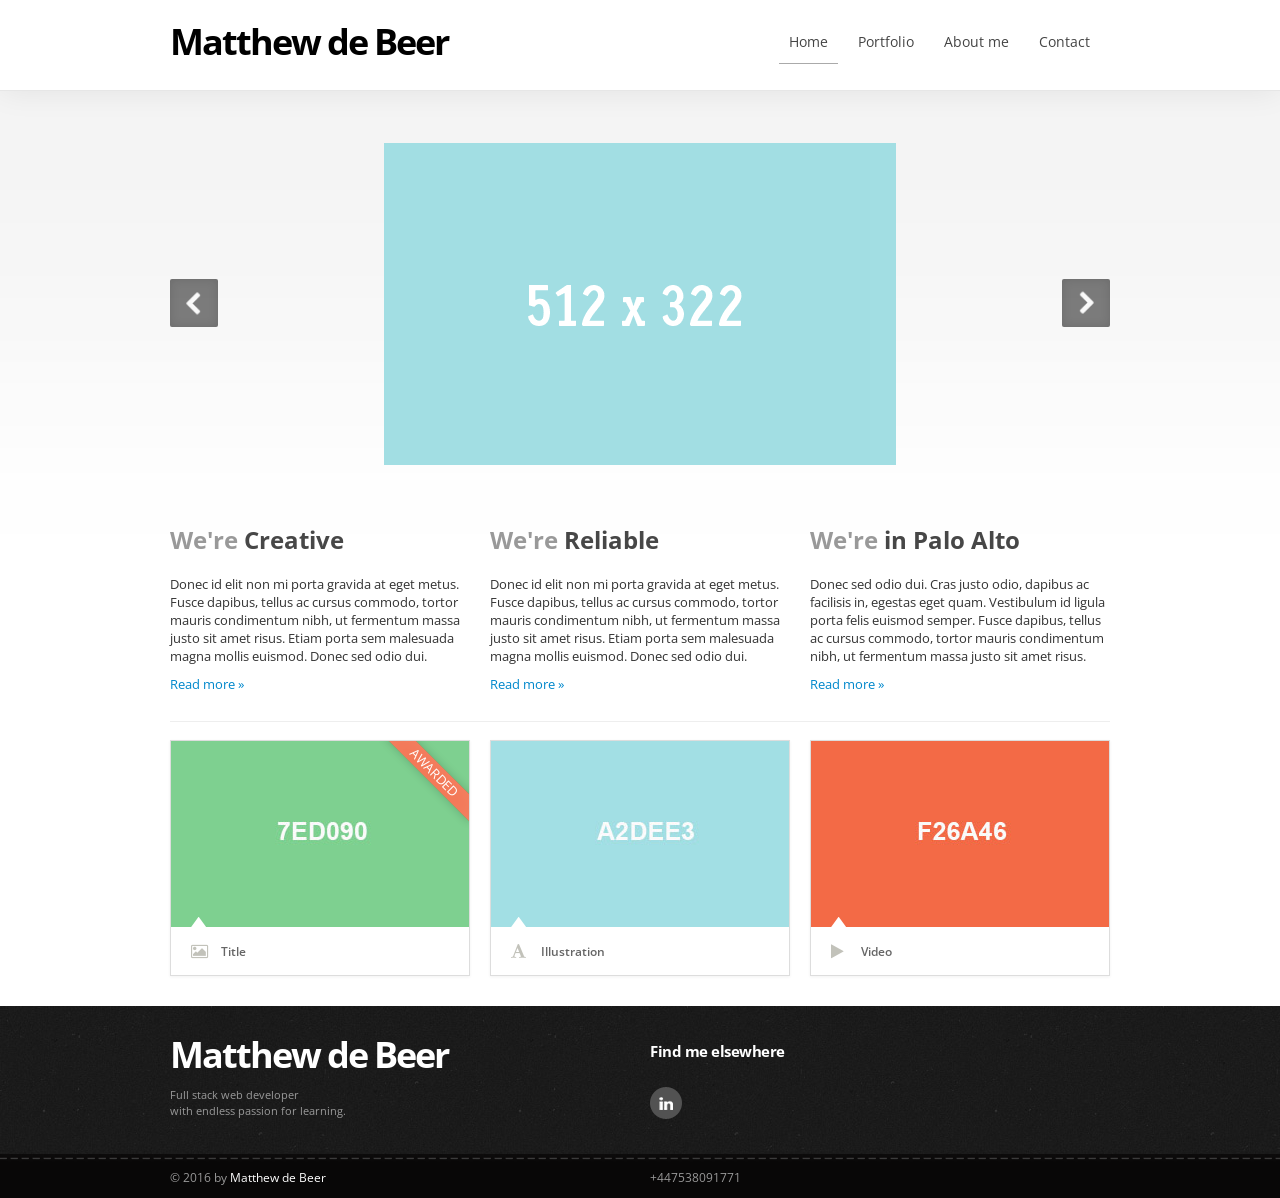
==== commit 8bf59f1f: "Updated contact info and contact page configuration file" ====
--- a/index.html
+++ b/index.html
@@ -221,7 +221,6 @@
 					&copy; 2016 by <a>Matthew de Beer</a>
 				</div>
 				<div class="span6">
-					<a href="#" title="Send us email">hello@plain.com</a>, 
 					+447538091771
 				</div>
 			</div> <!-- end .row -->		
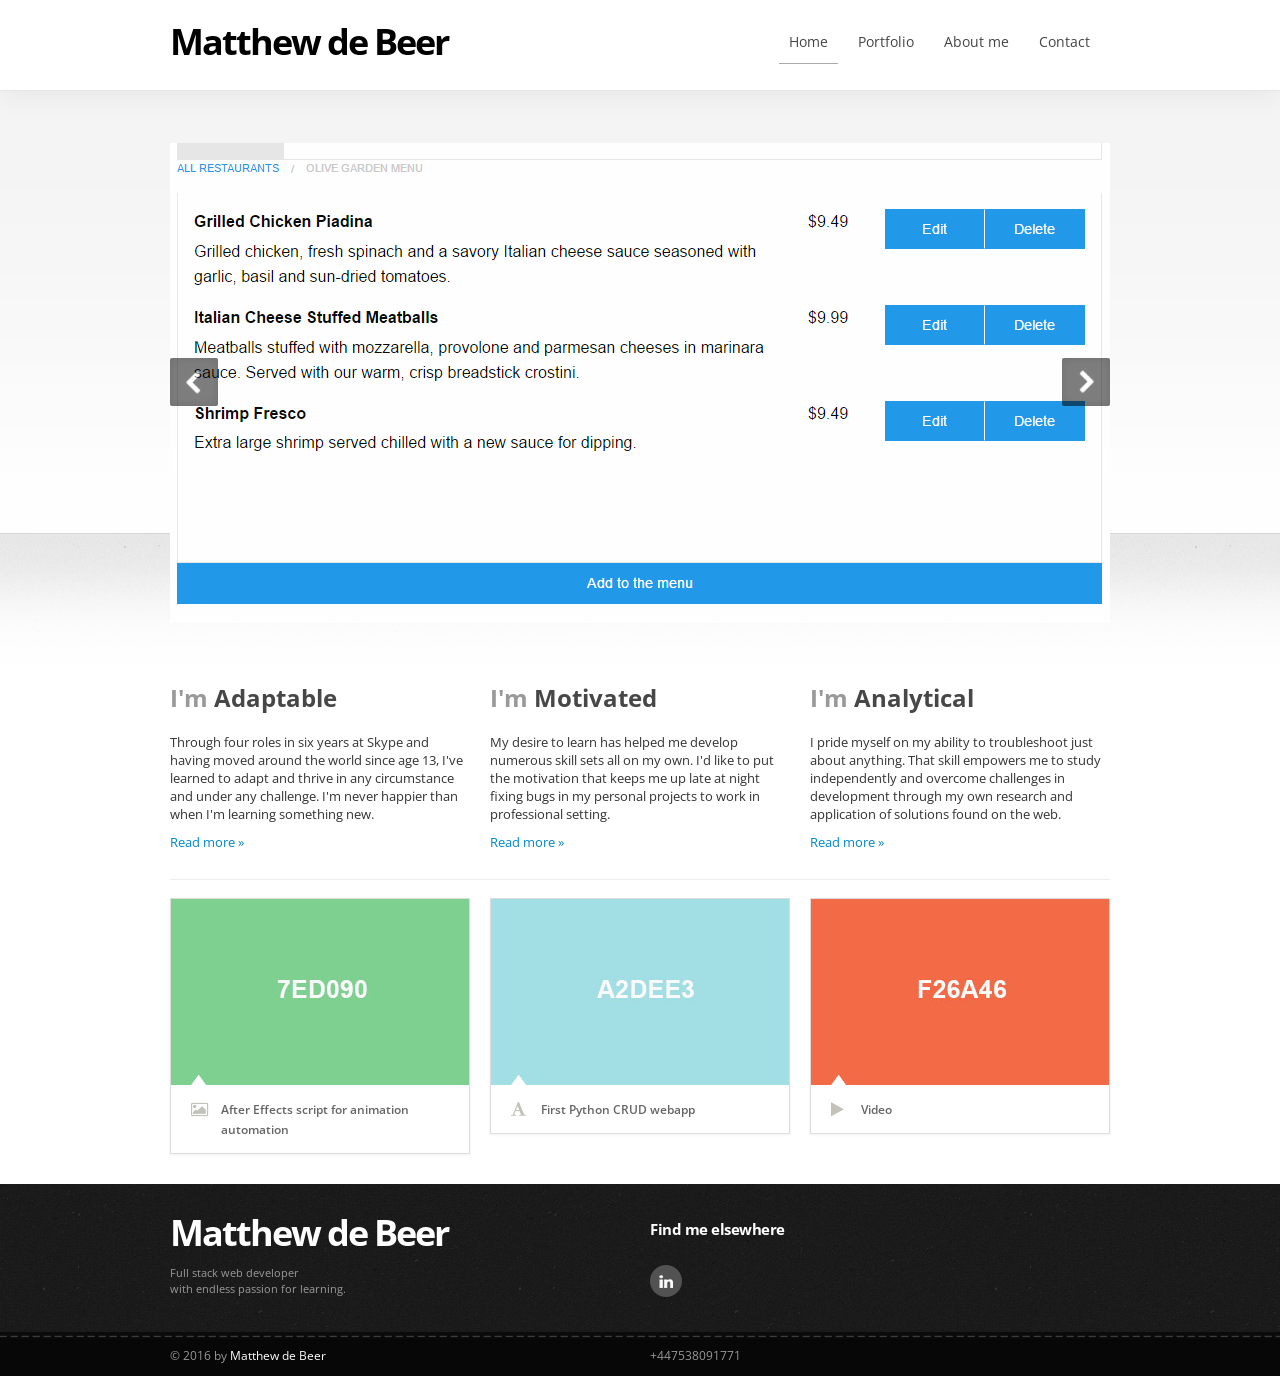
==== commit 53e18fbe: "Filling out home page and restaurant app page" ====
--- a/index.html
+++ b/index.html
@@ -76,27 +76,12 @@
 		<div class="carousel-inner">
 			<!-- Item -->
 			<div class="item active">
-				<a href="#"><img src="assets/carousel/h.gif" alt="" /></a>
+				<a href="restaurant-app.html"><img src="assets/carousel/restaurant-app-carousel.png" alt="" /></a>
 			</div>
 			<!-- end Item -->
 			<!-- Item -->
 			<div class="item">
-				<img src="assets/carousel/a.jpg" alt="" />
-			</div>
-			<!-- end Item -->
-			<!-- Item -->
-			<div class="item">
-				<img src="assets/carousel/b.jpg" alt="" />
-			</div>
-			<!-- end Item -->
-			<!-- Item -->
-			<div class="item">
-				<img src="assets/carousel/c.jpg" alt="" />
-			</div>
-			<!-- end Item -->
-			<!-- Item -->
-			<div class="item">
-				<img src="assets/carousel/e.jpg" alt="" />
+				<a href="animation-script.html"><img src="assets/carousel/AE-animation-carousel.png" alt="" /></a>
 			</div>
 			<!-- end Item -->
 		</div>
@@ -113,23 +98,23 @@
 
 	<section class="row">
 		<article class="span4">
-			<h2><span class="grey">We're</span> Creative</h2>
+			<h2><span class="grey">I'm</span> Adaptable</h2>
 			<p>
-				Donec id elit non mi porta gravida at eget metus. Fusce dapibus, tellus ac cursus commodo, tortor mauris condimentum nibh, ut fermentum massa justo sit amet risus. Etiam porta sem malesuada magna mollis euismod. Donec sed odio dui. 
+				Through four roles in six years at Skype and having moved around the world since age 13, I've learned to adapt and thrive in any circumstance and under any challenge. I'm never happier than when I'm learning something new. 
 			</p>
-			<p><a class="" href="#">Read more &raquo;</a></p>
+			<p><a class="" href="about.html">Read more &raquo;</a></p>
 		</article>
 		<article class="span4">
-			<h2><span class="grey">We're</span> Reliable</h2>
+			<h2><span class="grey">I'm</span> Motivated</h2>
 			<p>
-				Donec id elit non mi porta gravida at eget metus. Fusce dapibus, tellus ac cursus commodo, tortor mauris condimentum nibh, ut fermentum massa justo sit amet risus. Etiam porta sem malesuada magna mollis euismod. Donec sed odio dui. 
+				My desire to learn has helped me develop numerous skill sets all on my own. I'd like to put the motivation that keeps me up late at night fixing bugs in my personal projects to work in professional setting. 
 			</p>
-			<p><a class="" href="#">Read more &raquo;</a></p>
+			<p><a class="" href="about.html">Read more &raquo;</a></p>
 		</article>
 		<article class="span4">
-			<h2><span class="grey">We're</span> in Palo Alto</h2>
-			<p>Donec sed odio dui. Cras justo odio, dapibus ac facilisis in, egestas eget quam. Vestibulum id ligula porta felis euismod semper. Fusce dapibus, tellus ac cursus commodo, tortor mauris condimentum nibh, ut fermentum massa justo sit amet risus.</p>
-			<p><a class="" href="#">Read more &raquo;</a></p>
+			<h2><span class="grey">I'm</span> Analytical</h2>
+			<p>I pride myself on my ability to troubleshoot just about anything. That skill empowers me to study independently and overcome challenges in development through my own research and application of solutions found on the web.</p>
+			<p><a class="" href="about.html">Read more &raquo;</a></p>
 		</article>
 	</section>
 	<!-- end .row -->
@@ -143,7 +128,7 @@
 
 			<div class="thumbnail">
 				<!-- image -->
-				<a href="project.html" title="">
+				<a href="animation-script.html" title="">
 					<img alt="" src="assets/homepage/placeholder-1.jpg" />
 				</a>
 				<!-- description -->
@@ -151,10 +136,8 @@
 					<!-- icon -->
 					<i class="icon-picture"></i>
 					<!-- name -->
-					<b class="project-name">Title</b>
-				</div>
-				<!-- ribbon -->
-				<div class="ribbon"><span>Awarded</span></div>
+					<b class="project-name">After Effects script for animation automation</b>
+				</div>
 			</div>
 
 		</article>
@@ -162,12 +145,12 @@
 
 		<article class="span4 project zoom">
 			<div class="thumbnail">
-				<a href="project.html" title="">
+				<a href="restaurant-app.html" title="">
 					<img alt="" src="assets/homepage/placeholder-2.jpg" />
 				</a>
 				<a href="#"></a>
 				<div class="project-description">
-					<b class="name">Illustration</b>
+					<b class="name">First Python CRUD webapp</b>
 					<i class="icon-font"></i>
 				</div>
 			</div>
--- a/css/style.css
+++ b/css/style.css
@@ -156,6 +156,9 @@
   background-image: -webkit-linear-gradient(100 100, #a0dbe8 10%, #83b7e0 55%);
   background-image: -ms-linear-gradient(100 100, #a0dbe8 10%, #83b7e0 55%);
   background-image: -webkit-gradient(linear, 100 100, 200 200, color-stop(0.1, #a0dbe8), color-stop(0.55, #83b7e0));
+}
+.scrolloff {
+  pointer-events: none;
 }
 /* --------------------------------------------------------	*/
 /*	Footer */
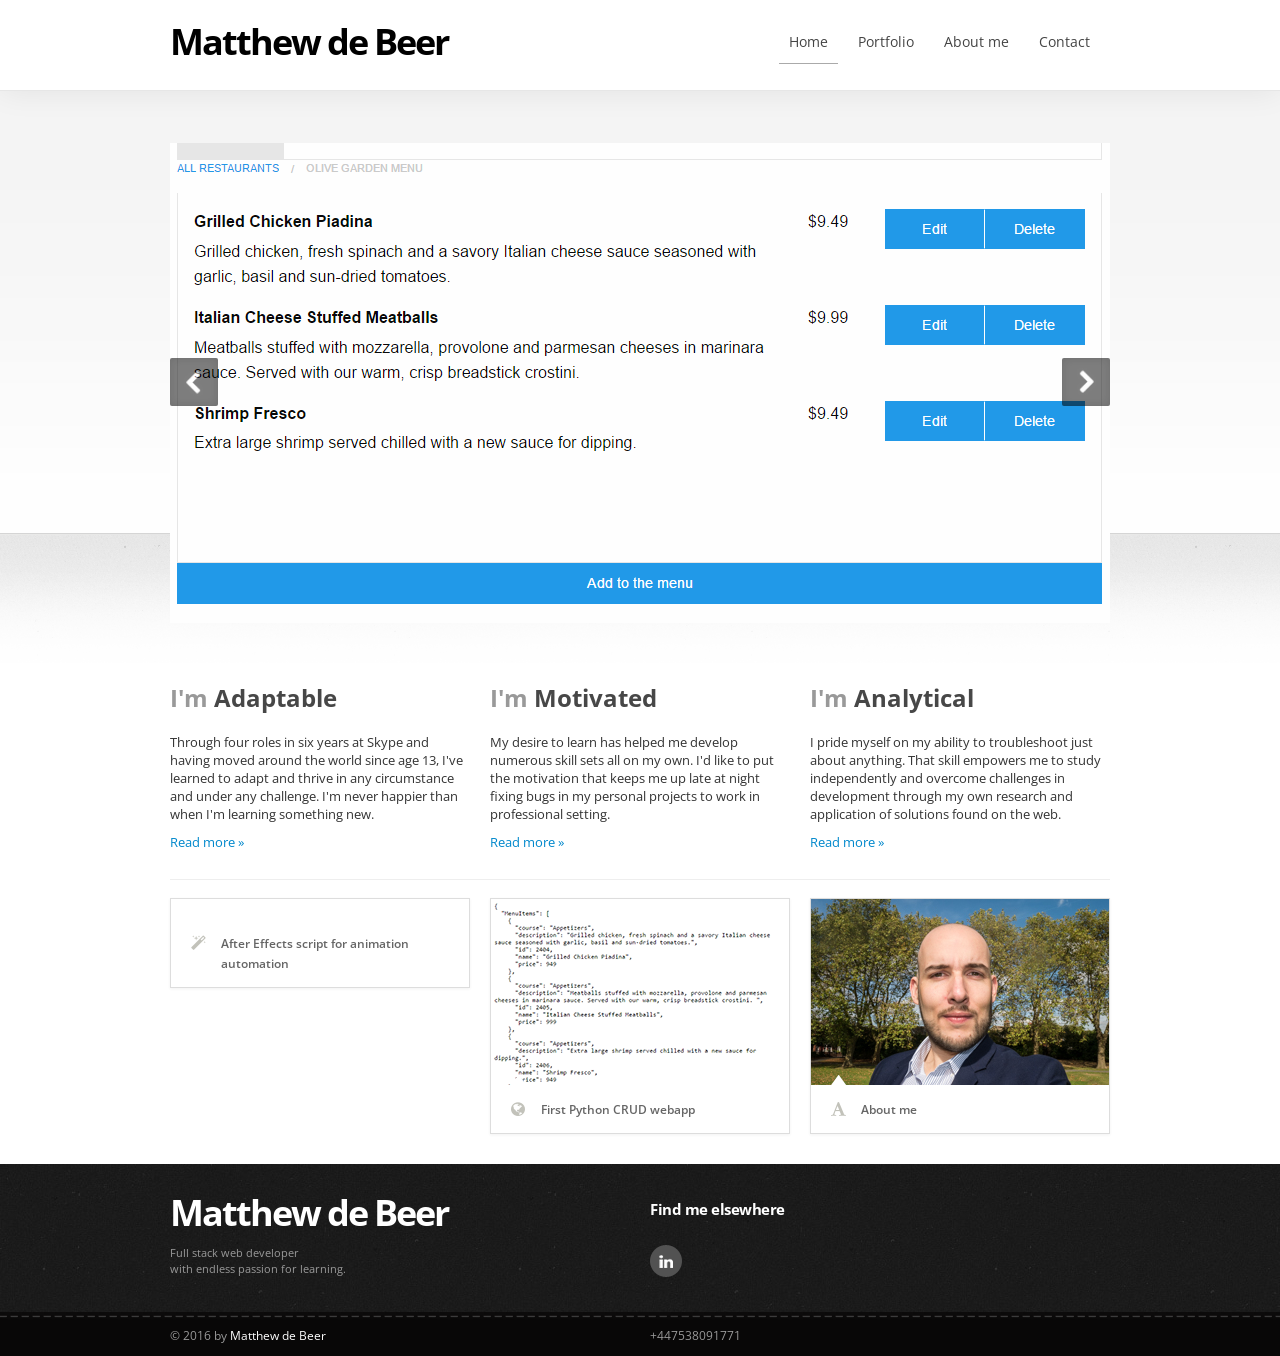
==== commit 0db2a554: "Pruning redundant assets and adding images to homepage triptych" ====
--- a/index.html
+++ b/index.html
@@ -129,12 +129,12 @@
 			<div class="thumbnail">
 				<!-- image -->
 				<a href="animation-script.html" title="">
-					<img alt="" src="assets/homepage/placeholder-1.jpg" />
+					<img alt="" src="assets/homepage/ae-animation-298.gif" />
 				</a>
 				<!-- description -->
 				<div class="project-description">
 					<!-- icon -->
-					<i class="icon-picture"></i>
+					<i class="icon-magic"></i>
 					<!-- name -->
 					<b class="project-name">After Effects script for animation automation</b>
 				</div>
@@ -143,27 +143,27 @@
 		</article>
 		<!-- end portfolio item-->
 
-		<article class="span4 project zoom">
+		<article class="span4 project link">
 			<div class="thumbnail">
 				<a href="restaurant-app.html" title="">
-					<img alt="" src="assets/homepage/placeholder-2.jpg" />
+					<img alt="" src="assets/homepage/restaurant-app-json-298.png" />
 				</a>
 				<a href="#"></a>
 				<div class="project-description">
 					<b class="name">First Python CRUD webapp</b>
-					<i class="icon-font"></i>
+					<i class="icon-globe"></i>
 				</div>
 			</div>
 		</article>
 
 		<article class="span4 project link">
 			<div class="thumbnail">
-				<a href="project.html" title="">
-					<img alt="" src="assets/homepage/placeholder-3.jpg" />
+				<a href="about.html" title="">
+					<img alt="" src="assets/homepage/matthew-298px.jpg" />
 				</a>
 				<div class="project-description">
-					<b class="name">Video</b>
-					<i class="icon-play"></i>
+					<b class="name">About me</b>
+					<i class="icon-font"></i>
 				</div>
 			</div>
 		</article>
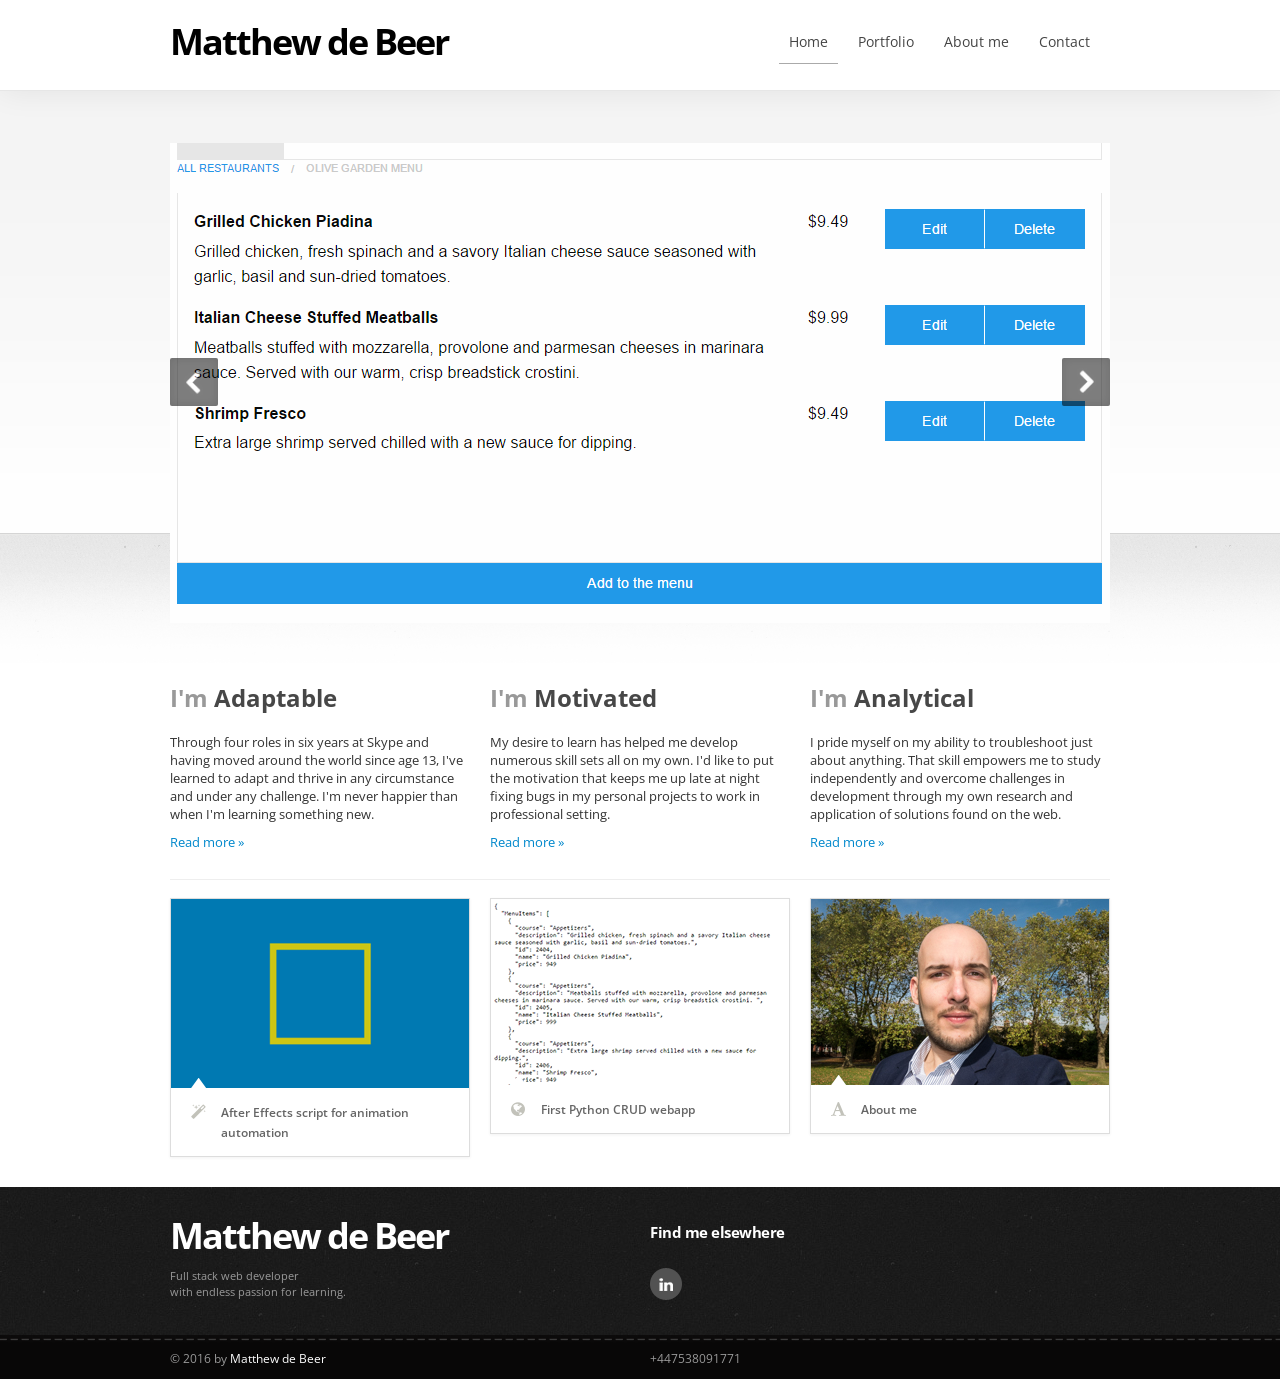
==== commit fea0ca96: "Fixing broken images on homepage and AE animation script page" ====
--- a/index.html
+++ b/index.html
@@ -129,7 +129,7 @@
 			<div class="thumbnail">
 				<!-- image -->
 				<a href="animation-script.html" title="">
-					<img alt="" src="assets/homepage/ae-animation-298.gif" />
+					<img alt="" src="assets/homepage/AE-animation-298.gif" />
 				</a>
 				<!-- description -->
 				<div class="project-description">
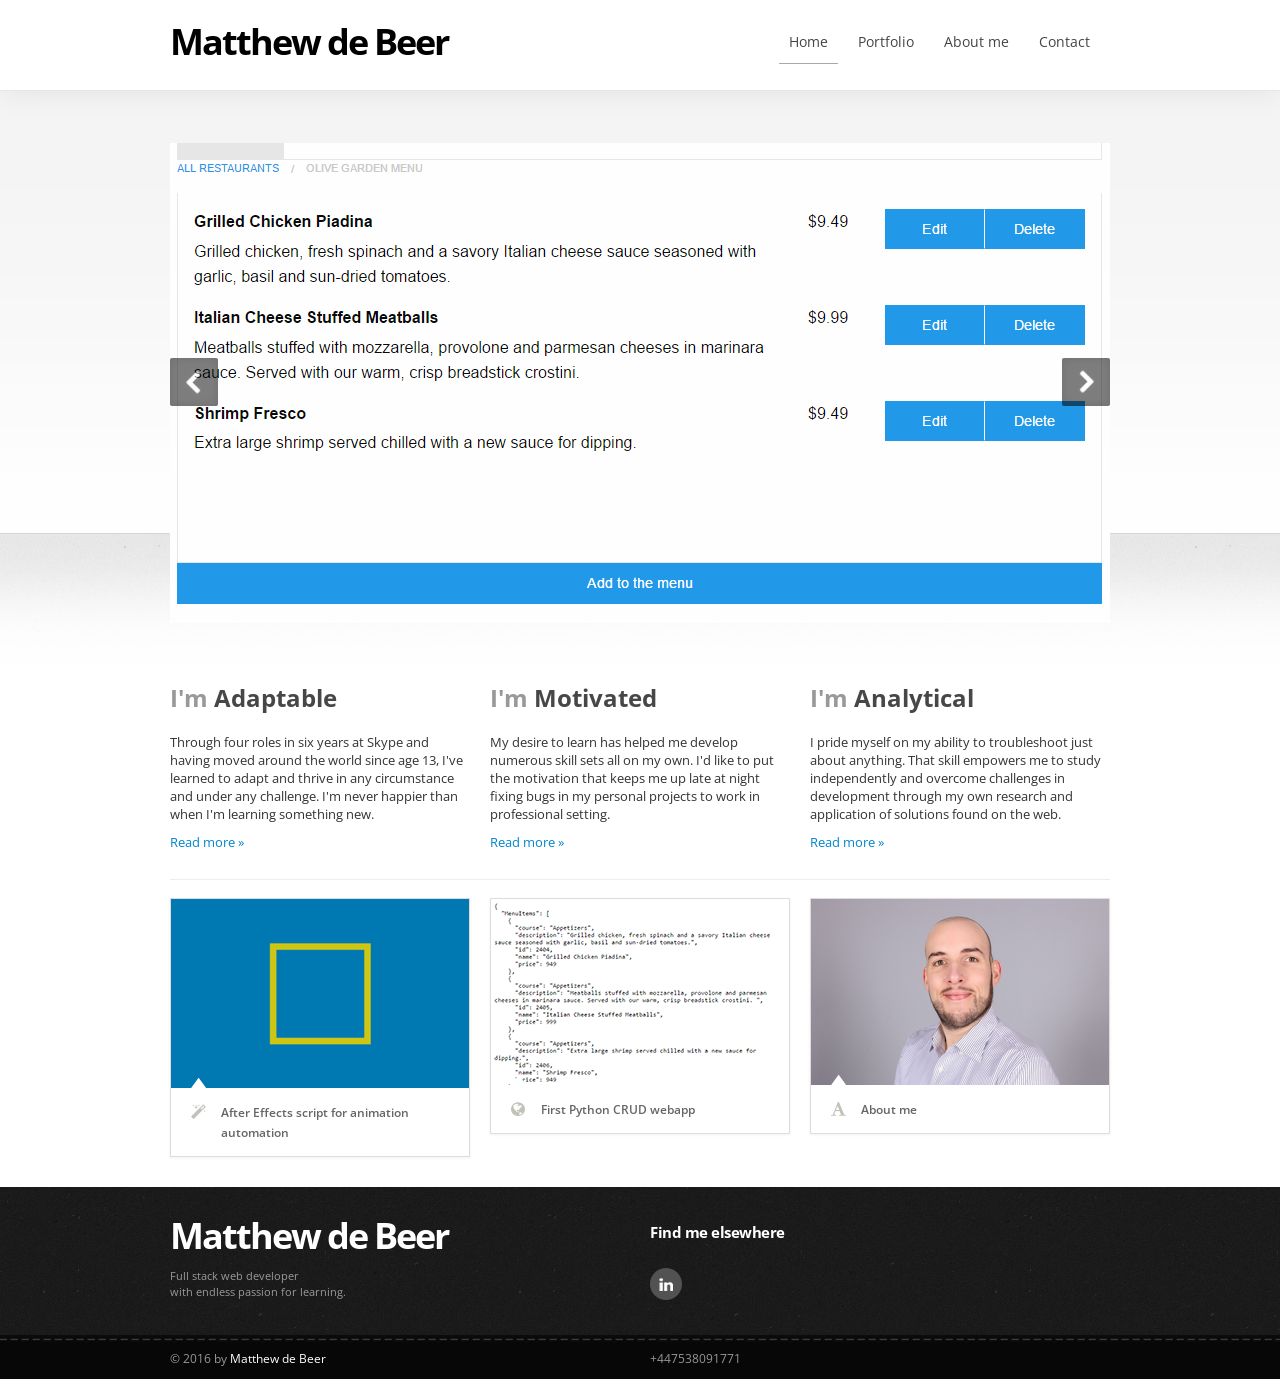
==== commit 6d3bf173: "Updating linkedin links" ====
--- a/index.html
+++ b/index.html
@@ -190,7 +190,7 @@
 				<div class="span6 social-networks">
 					<h3>Find me elsewhere</h3>
 					<p>
-						<a class="social-network linkedin"></a>
+						<a class="social-network linkedin" href="https://www.linkedin.com/in/matthew-de-beer"></a>
 					</p>
 				</div>
 			</div> <!-- end .row -->		
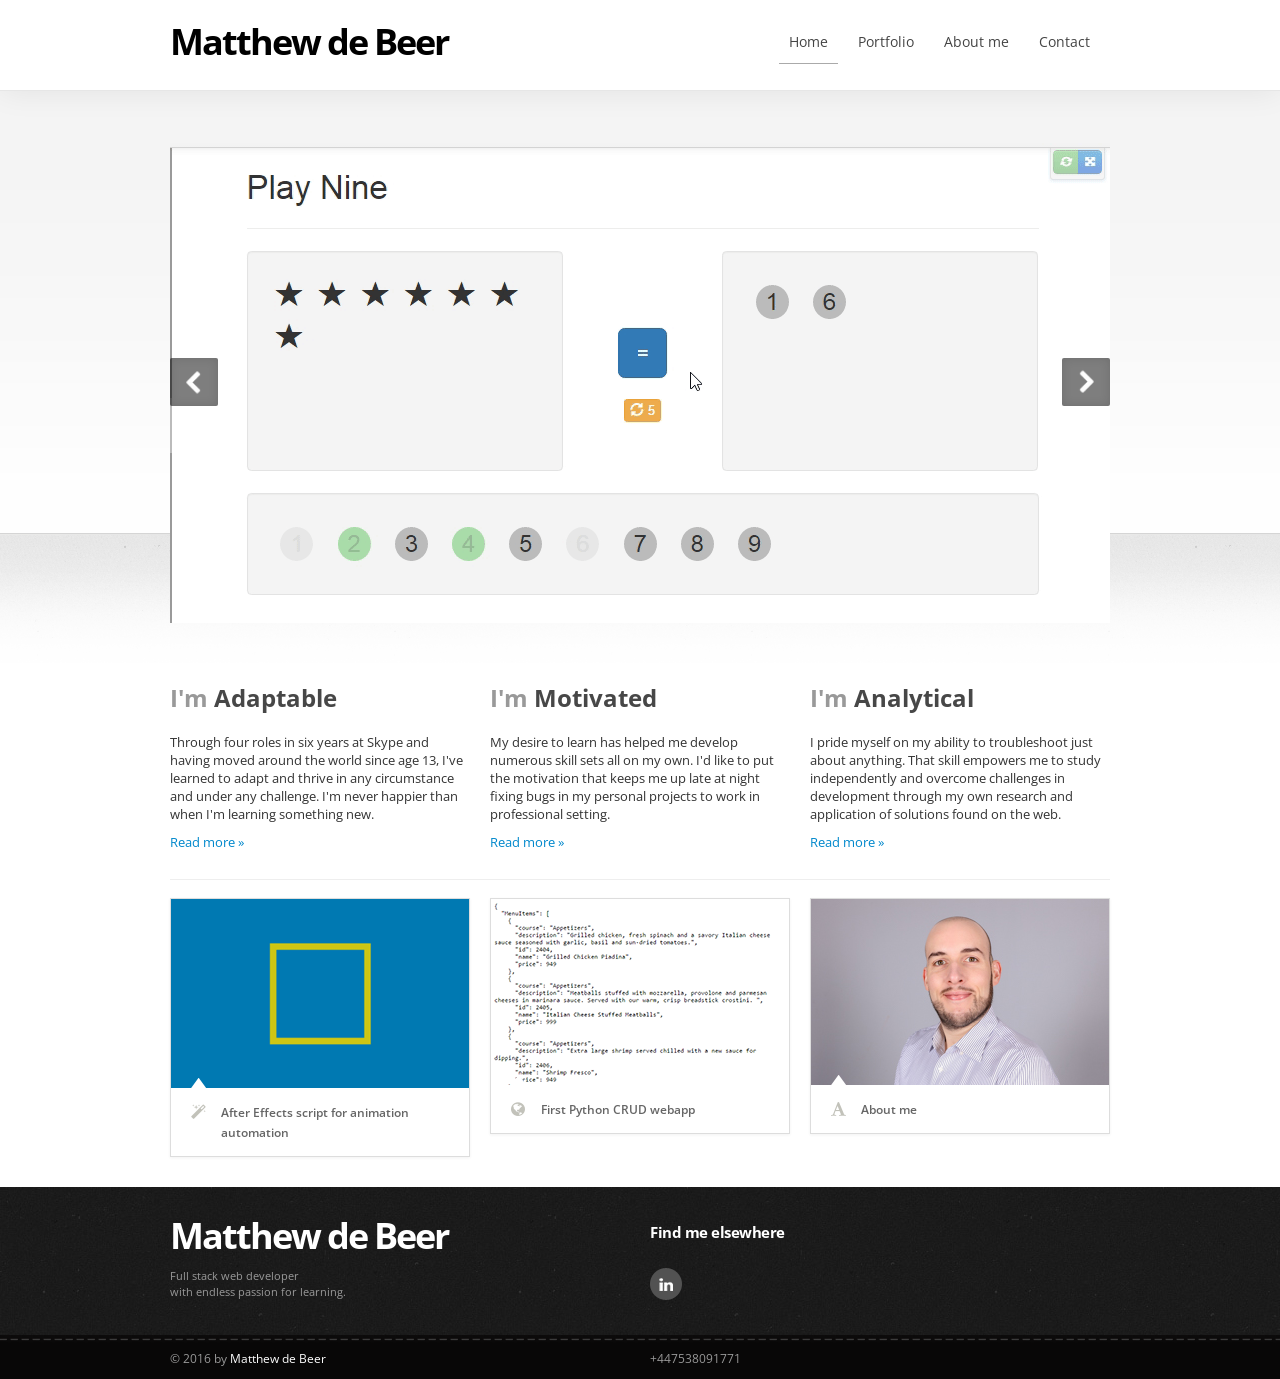
==== commit fc9f5235: "Updating react game portfolio item and links from home and portfolio pages" ====
--- a/index.html
+++ b/index.html
@@ -74,8 +74,13 @@
 		<img src="img/carousel-macbook.png" class="carousel-macbook" alt="" />
 		<!-- Carousel items -->
 		<div class="carousel-inner">
-			<!-- Item -->
+            <!-- Item -->
 			<div class="item active">
+				<a href="react-game.html"><img src="assets/carousel/react-game.gif" alt="" /></a>
+			</div>
+			<!-- end Item -->	
+            <!-- Item -->
+			<div class="item">
 				<a href="restaurant-app.html"><img src="assets/carousel/restaurant-app-carousel.png" alt="" /></a>
 			</div>
 			<!-- end Item -->
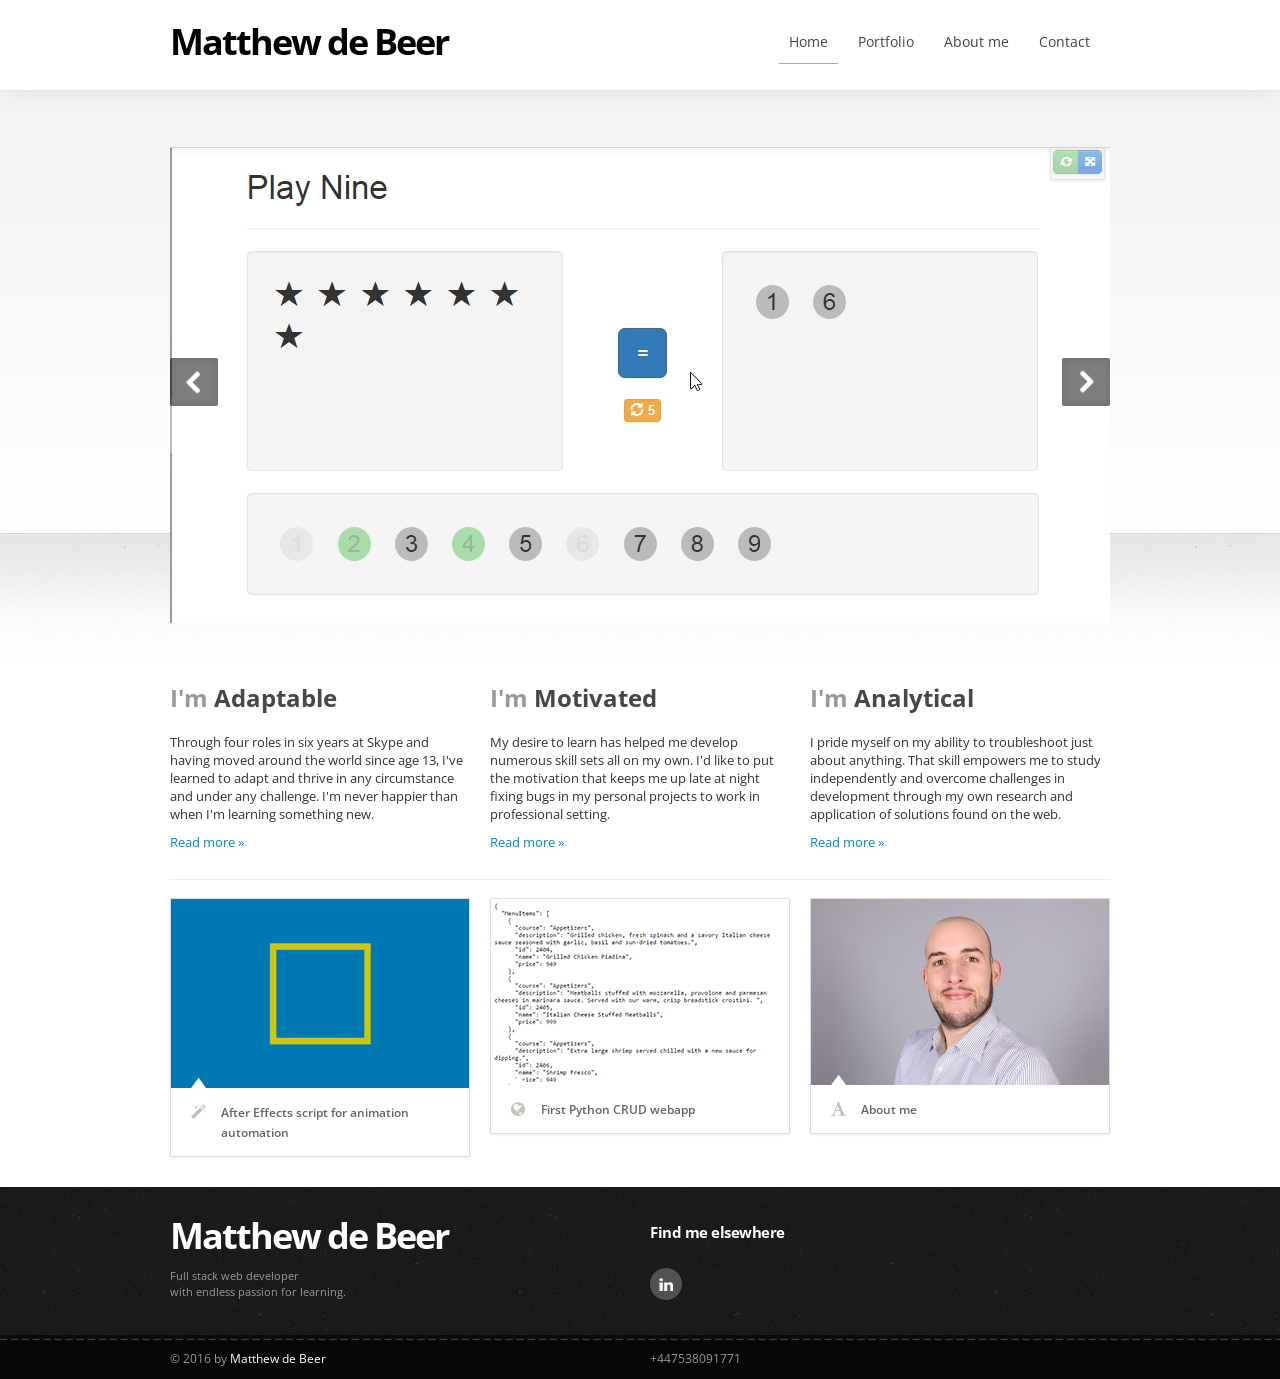
==== commit e9632dbf: "Adding school registry portfolio item and fixing video responsiveness" ====
--- a/index.html
+++ b/index.html
@@ -81,7 +81,7 @@
 			<!-- end Item -->	
             <!-- Item -->
 			<div class="item">
-				<a href="restaurant-app.html"><img src="assets/carousel/restaurant-app-carousel.png" alt="" /></a>
+				<a href="school-registry.html"><img src="assets/carousel/school-registry-carousel.png" alt="" /></a>
 			</div>
 			<!-- end Item -->
 			<!-- Item -->
--- a/css/style.css
+++ b/css/style.css
@@ -2452,3 +2452,8 @@
 .active .social-network.youtube {
   background-position: -1260px 0;
 }
+/*
+* Responsive youtube video
+*/
+.embed-container { position: relative; padding-bottom: 56.25%; height: 0; overflow: hidden; max-width: 100%; } 
+.embed-container iframe, .embed-container object, .embed-container embed { position: absolute; top: 0; left: 0; width: 100%; height: 100%; }
